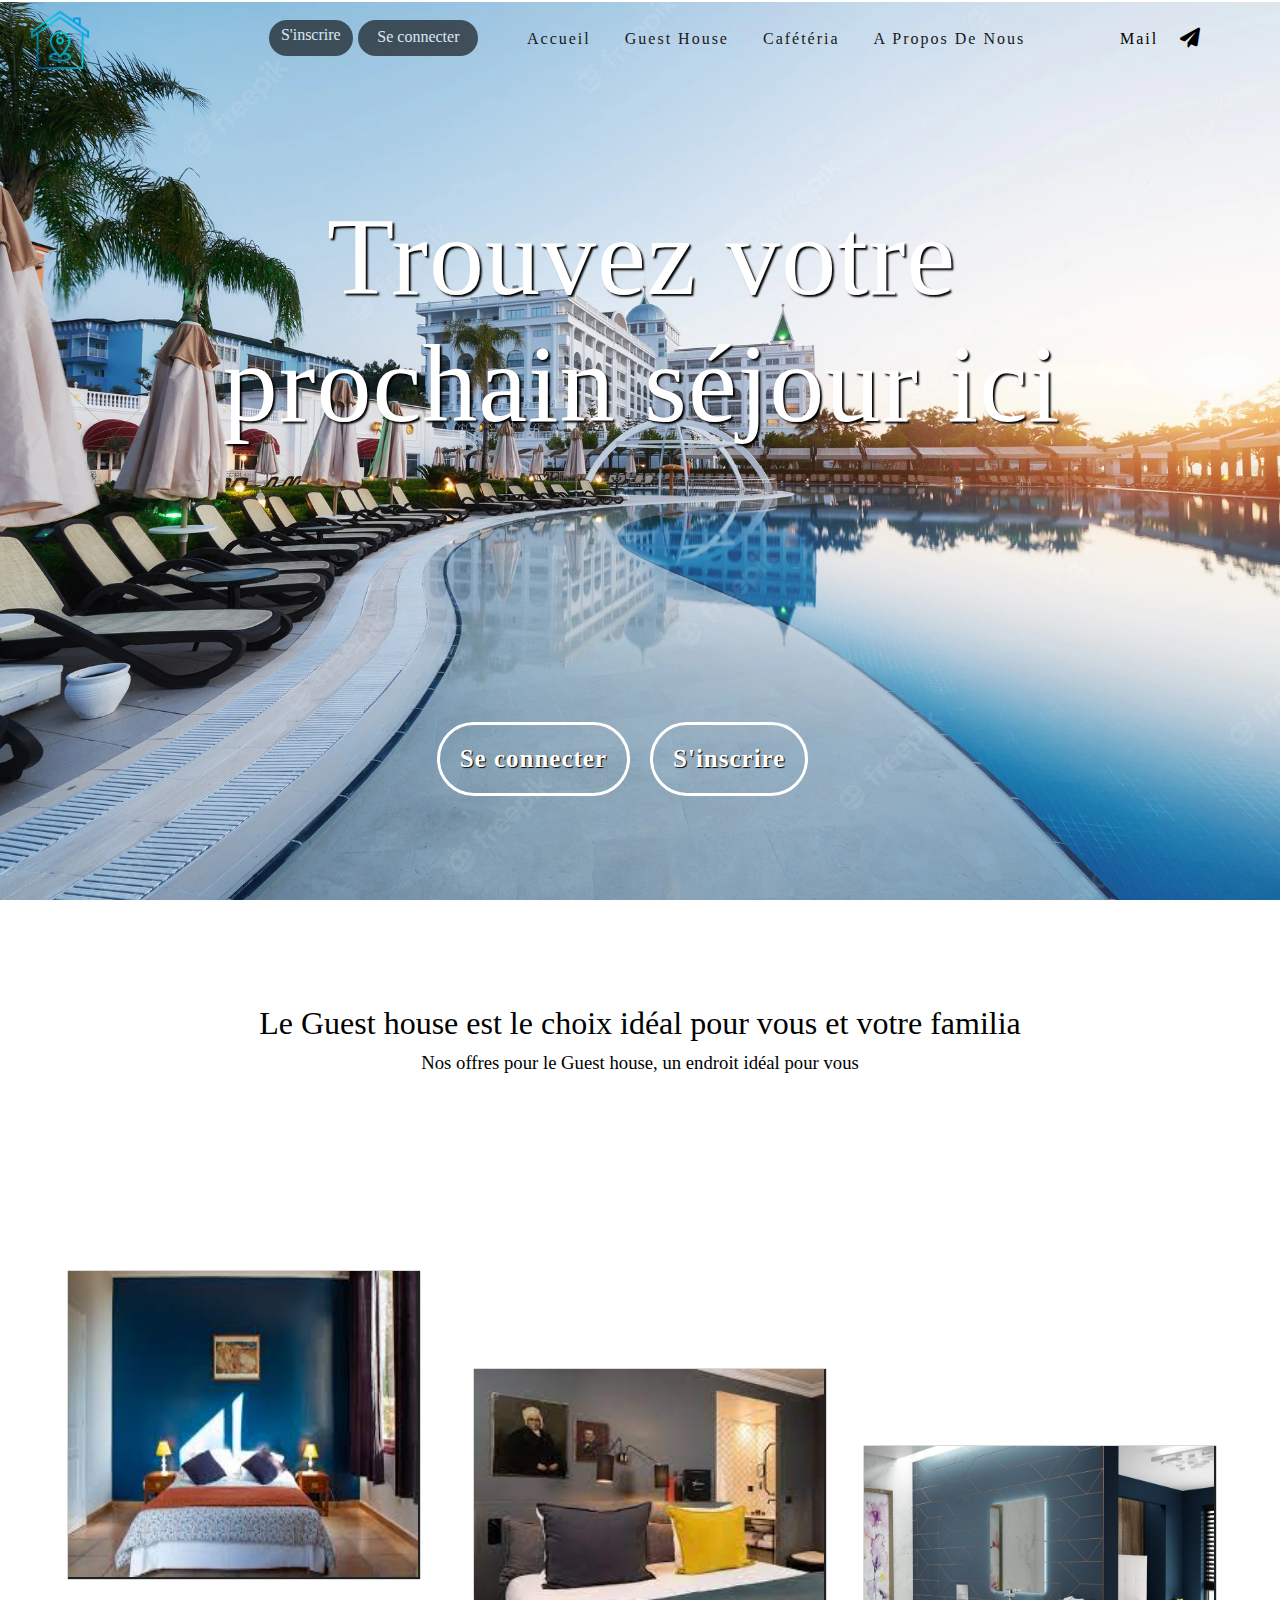
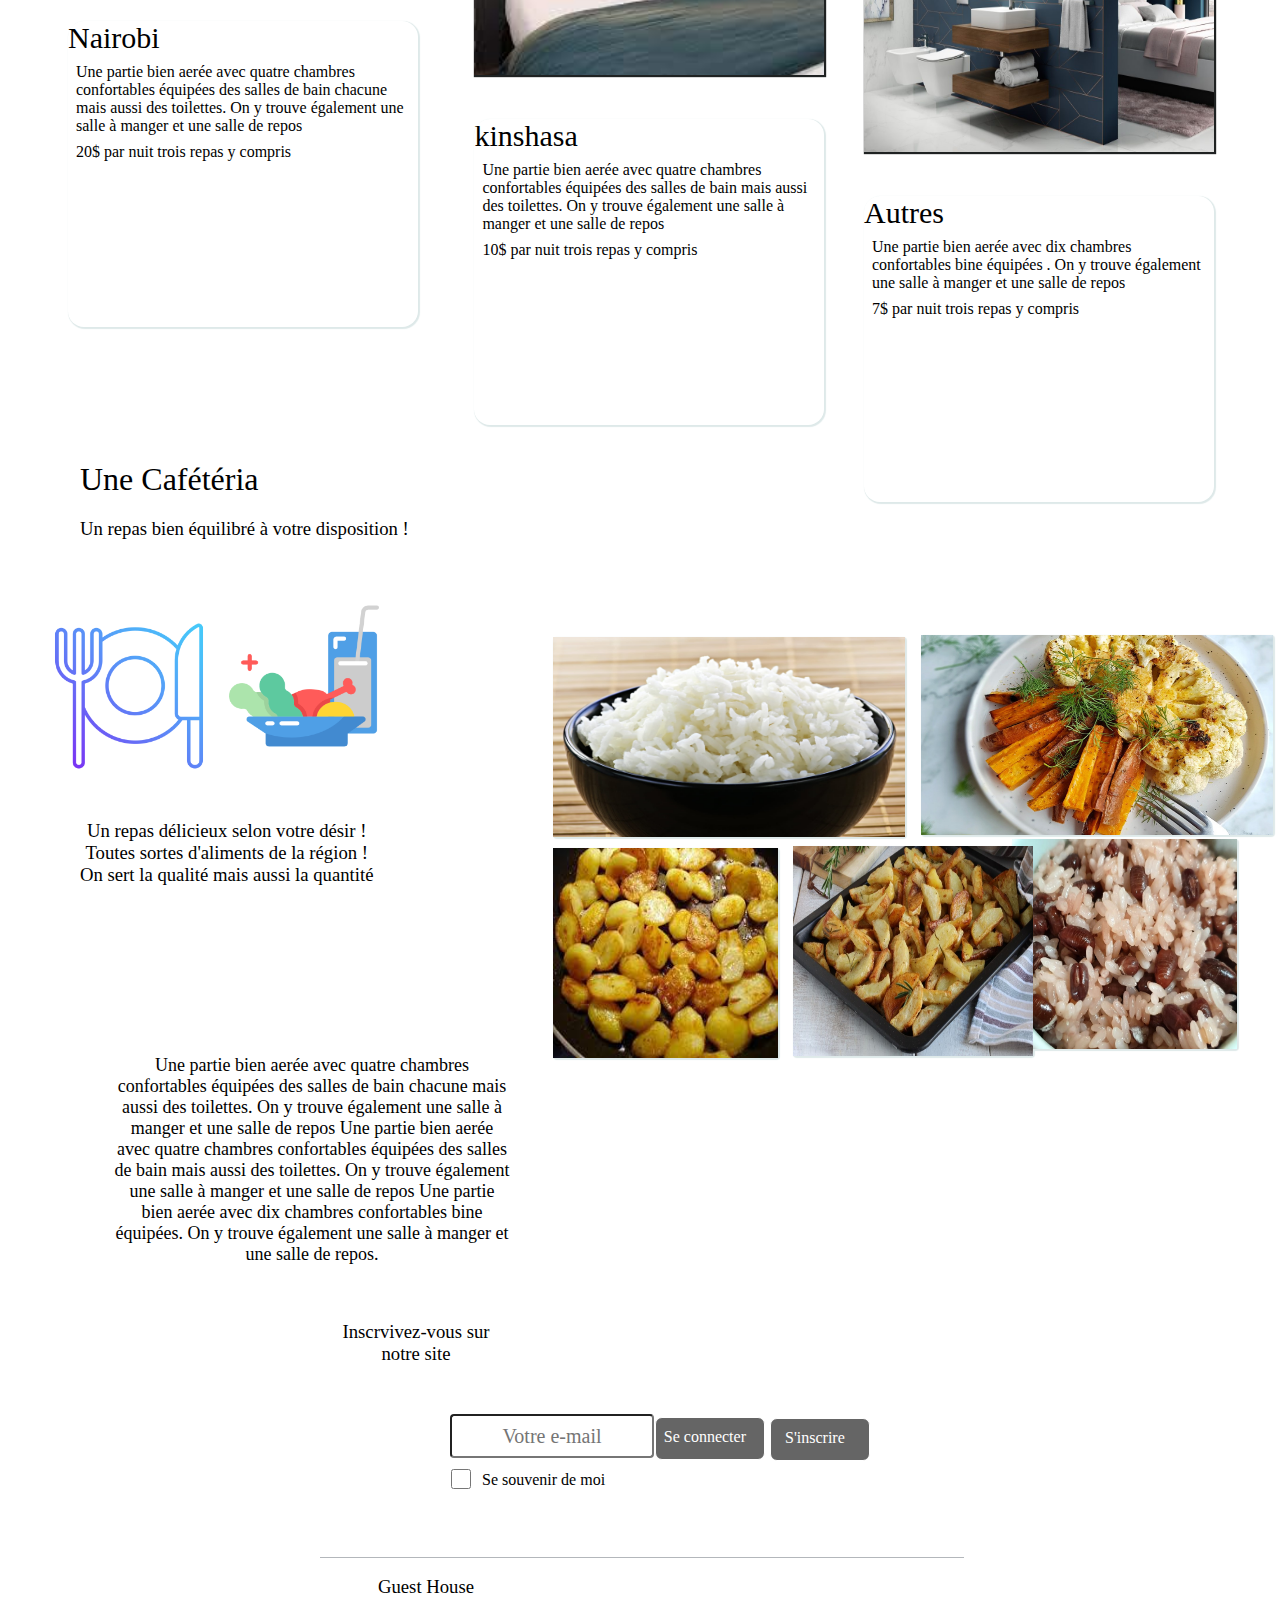
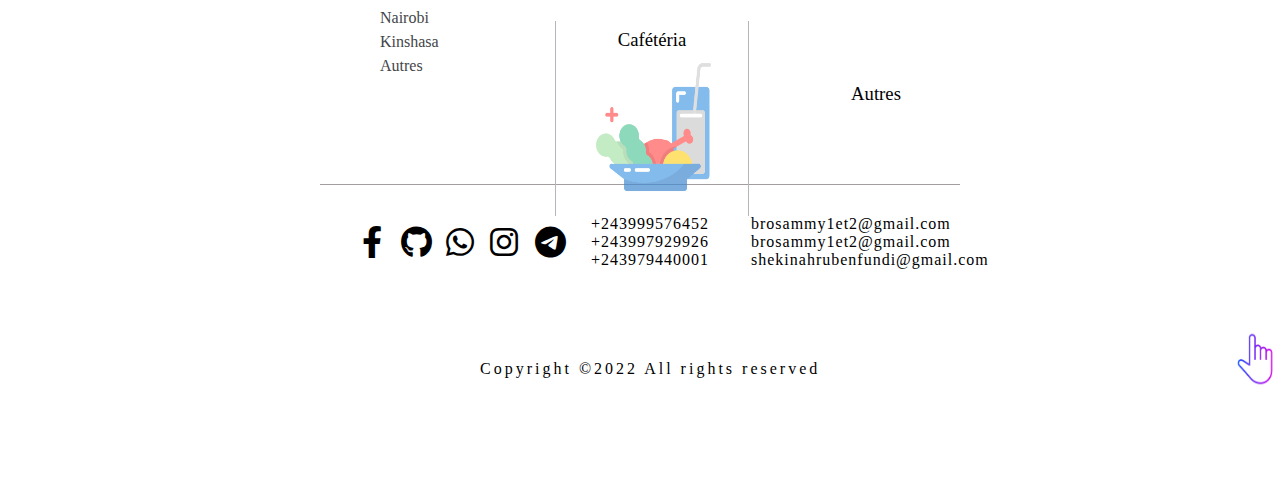
==== index.html @ 10e49b62 "ajout de la page de connexion" ====
<!DOCTYPE html>
<html lang="en">
    <head>
        <title>Accueil</title>
        <meta charset="UTF-8">
        <meta http-equiv="X-UA-Compatible" content="IE=edge">
        <meta name="viewport" content="width=device-width, initial-scale=1.0">
        <link rel="stylesheet" href="css/index.css">
        <link rel="stylesheet" href="fonts-6/css/all.css">
        <script src="New_Login/script.js"></script>
    </head>
    <body>
        <header>
            <div class="conteneur">
                <div class="logo">
                    <a href="https://www.google.com/maps/place/Universit%C3%A9+Adventiste+Lukanga/@-0.0589724,29.2976679,17z/data=!3m1!4b1!4m5!3m4!1s0x19df873c1373b7b3:0x21a6e5509a7192d6!8m2!3d-0.0589778!4d29.2998566">
                        <img src="icôns/loger.png" alt="">
                    </a>
                    
                </div>
                <div class="btn-connexion1"  id="ancreHaut">
                    <a href="New_Login/main.html">Se connecter</a>
                </div>
                <div class="btn-inscription1">
                    <a href="New_Login/main.html">S'inscrire</a>
                </div>
                <ul class="menus" >
                    <li><a href="#">Accueil</a></li>
                    <li><a href="geust house.html">Guest house</a></li> 
                    <li><a href="cafeteria.html">Cafétéria</a></li>
                    <li><a href="propos.html">A propos de nous</a></li>
                </ul>
                <div class="ico-contact">
                    <a href="#">
                        <i class="fa-sharp fa-solid fa-paper-plane fa-lg"></i>
                    </a>
                    
                </div>
                <div class="ico-contact-mail">
                    <p>Mail</p>
                </div>
                

                    
            </div>
            <div class="bienvenue" >
                <h1 style="text-shadow: 2px 2px 2px rgb(0, 0, 0); color: white; left: 40px; position: relative;">Trouvez votre prochain séjour ici</h1>
            </div>
            <div class="btn_header" style="top: 80%;">
                <a href="New_Login/main.html" style="text-decoration: none;"><button class="btns">Se connecter</button></a>
                <a href="New_Login/main.html" style="text-decoration: none;"><button class="btns">S'inscrire</button></a> 
            </div>
             
        </header>
        <div class="pub">
            <h1>Le Guest house est le choix idéal pour vous et votre familia</h1> 
            <h3>Nos offres pour le Guest house, un endroit idéal pour vous</h3>
        </div>
        <div class="guest">
            <div class="nairobi">
                <img src="images/images2.jpg" width="100%" height="100%" alt="">
                <div class="overlay">
                    <div class="content">
                        <h2>Nairobi</h2>
                        <p>Que des chambres de luxes !</p>
                        <div class="btn">
                           <a href="#">Visiter</a> 
                        </div>
                        
                    </div>
                </div>
            </div>
            <div class="kinshasa">
                <img src="images/index.jpg" width="100%" height="100%" alt="">
                <div class="overlay2">
                    <div class="content2">
                        <h2>kinshasa</h2>
                        <p>Chambres bien équipées !</p>
                        <div class="btn2">
                           <a href="#">Visiter</a> 
                        </div>
                        
                    </div>
                </div>
            </div>
            <div class="autre">
                <img src="images/wc-hotel-e1617208970145.jpg" width="100%" height="100%" alt="">
                <div class="overlay3">
                    <div class="content3">
                        <h2>Autres</h2>
                        <p>A vous le choix !</p>
                        <div class="btn3">
                           <a href="#">Visiter</a> 
                        </div>
                        
                    </div>
                </div>
            </div>
        </div>
        <div class="etiquette">
            <div class="nairobi1">
                <h2>Nairobi</h2>
                <p>Une partie bien aerée avec quatre chambres confortables équipées des salles de bain chacune mais aussi des toilettes.
                     On y trouve également une salle à manger et une salle de repos</p>
                <p>20$ par nuit trois repas y compris</p>
            </div>
            <div class="kinshasa1">
                <h2>kinshasa</h2>
                <p>Une partie bien aerée avec quatre chambres confortables équipées des salles de bain mais aussi des toilettes.
                     On y trouve également une salle à manger et une salle de repos</p>
                <p>10$ par nuit trois repas y compris</p>
            </div>
            <div class="autre1">
                <h2>Autres</h2>
                <p>Une partie bien aerée avec dix chambres confortables bine équipées .
                     On y trouve également une salle à manger et une salle de repos</p>
                <p>7$ par nuit trois repas y compris</p>
            </div>
        </div>
        <div class="pubcaf">
            <h1>Une Cafétéria</h1> 
            <h3>Un repas bien équilibré à votre disposition !</h3>
        </div>
        <div class="logo1">
            <img src="icôns/nourriture-saine.png">
        </div>
        <div class="logo2">
            <img src="icôns/repas.png">
        </div>
        <div class="etiquettecaf">
            <div class="riz">
                <img src="images/photo-bol-de-riz.jpg" alt="" height="100%" width="100%">
            </div>
            <div class="patates">
                <img src="images/lima.png" alt="" height="100%" width="100%">
            </div>
            <div class="pommes">
                <img src="images/pommes de terre.jpg" alt="" height="100%" width="100%">
            </div>
            <div class="haricots">
                <img src="images/pommes-de-terre-cuites-au-four-parfaites.jpg" alt="" height="100%" width="100%">
            </div>
            <div class="melange">
                <img src="images/Riz-blanc-aux-haricots-rouges.jpg" alt="" height="100%" width="100%">
            </div>
        </div>
        <div class="pubcaf2">
            <h3>Un repas délicieux selon votre désir ! <br>Toutes sortes d'aliments de la région ! <br>On sert la qualité mais aussi la quantité </h3>
        </div>
        <div class="mot">
                <p>
                    Une partie bien aerée avec quatre chambres confortables équipées
                     des salles de bain chacune mais aussi des toilettes.
                    On y trouve également une salle à manger et une salle de repos
                    Une partie bien aerée avec quatre chambres confortables 
                    équipées des salles de bain mais aussi des toilettes.
                    On y trouve également une salle à manger et une salle de repos
                    Une partie bien aerée avec dix chambres confortables bine équipées.
                    On y trouve également une salle à manger et une salle de repos.
                </p>
            </div>
        
            <footer>
            
                <div class="inscription">
                    <h3>Inscrvivez-vous sur notre site</h3>
                    <input type="email" name="e-mail" id="e-mail" placeholder="Votre e-mail" class="mail"/>
                    <div class="btn-connexion">
                        <a href="#">Se connecter</a>
                    </div>
                    <div class="btn-inscription">
                        <a href="New_Login/main.html">S'inscrire</a>
                    </div>
                    <input type="checKbox" name="Suspense" class="me"><span class="me2">Se souvenir de moi</span>
                </div>
                <div class="liens">
                    <div class="Ghouse">
                        <h3>Guest House</h3>
                        <a href="geust house.html"><h4>Nairobi</h4></a>
                        <a href="geust house.html"><h4>Kinshasa</h4></a>
                        <a href="geust house.html"><h4>Autres</h4></a>
                    </div>
                    <div class="caf">
                        <h3>Cafétéria</h3>
                        <img src="icôns/nourriture-saine.png" alt="">
                        <div class="overlaycaf">
                            <div class="contentcaf">
                                <div class="btncaf">
                                    <a href="cafeteria.html">Voir plus</a>
                                </div>
                            </div>
                        </div>
                    </div>
                    <div class="contact">
                        <h3>Autres</h3>
                        <div class="btnpropos">
                            <a href="propos.html">A propos de nous</a>
                        </div>
                    </div>
                </div>
                
                
                <div class="menu-bas">
                    <div class="facebook">
                        <a href="http://facebook.com">
                            <i class="fa-brands fa-facebook-f fa-2x"></i>
                        </a>
                        
                    </div>
                    <div class="github">
                        <a href="https://github.com/sammywasukundi">
                            <i class="fa-brands fa-github fa-2x"></i>
                        </a>
                    </div>
                    <div class="whatsapp">
                        <a href="https://www.whatsapp.com/?lang=fr">
                            <i class="fa-brands fa-whatsapp fa-2x"></i>
                        </a>
        
                    </div>
                    <div class="instagram">
                        <a href="https://www.instagram.com">
                            <i class="fa-brands fa-instagram fa-2x"></i>
                        </a>
        
                    </div>
                    <div class="telegram">
                        <a href="https://web.telegram.org">
                            <i class="fa-brands fa-telegram fa-2x"></i>
                        </a>
        
                    </div>
                    <div class="numero">
                        <p>
                            +243999576452 <br>+243997929926 <br>+243979440001
                        </p>
                    </div>
                    <div class="adress">
                        <p>
                            brosammy1et2@gmail.com <br>brosammy1et2@gmail.com <br>shekinahrubenfundi@gmail.com
                        </p>
                    </div>
                </div>
                <div class="bas">
                    <p>Copyright ©2022 All rights reserved </p>
                </div>
                <div>
                    <a href="#ancreHaut"><img src="icôns/cliquez-sur.png"  width="50px" height="60px" style="float: right;" alt=""></a>
                </div>
            </footer>
             
        
       
        <script src="js/index.js"></script>
    </body>
</html>
---- css/index.css ----
*{
    margin: 0;
    padding: 0;
}

.conteneur{
    width: 100%;
    margin: auto;
    border-bottom: 2px solid rgb(255, 255, 255);
    
}
.btn-connexion1{
    margin-left: 28%;
    margin-top: 20px;
    height: 28px;
    width: 120px;
    border-radius: 20px 20px 20px 20px;
    border: none;
    padding-top: 8px;
    padding-left: 0px;
    background: rgb(0, 0, 0);
    opacity: 0.6;
    position: absolute;
    text-align: center;
}
.btn-connexion1 a{
    text-decoration: none;
    font-family: Georgia, 'Times New Roman', Times, serif;
    font-weight: lighter;
    color: rgb(255, 255, 255);
    font-size: 16px;
}
.btn-connexion1:hover{
    color: rgb(255, 255, 255);
    border: 1px solid black;
    border-radius: 20px 20px 20px 20px;
    background: rgb(255, 255, 255);

}
.btn-connexion1 a:hover{
    color: rgb(0, 0, 0); 
}

.btn-inscription1{
    margin-left: 21%;
    margin-top: 20px;
    height: 30px;
    width: 84px;
    border-radius: 20px 20px 20px 20px;
    border: none;
    padding-top: 6px;
    background: rgb(0, 0, 0);
    opacity: 0.6;
    position: absolute;
    text-align: center;
}
.btn-inscription1 a{
    text-decoration: none;
    font-family: Georgia, 'Times New Roman', Times, serif;
    font-weight: lighter;
    color: rgb(255, 255, 255);
    font-size: 16px;
}
.btn-inscription1:hover{
    color: rgb(255, 255, 255);
    border: 1px solid black;
    border-radius: 20px 20px 20px 20px;
    background: rgb(255, 255, 255);

}
.btn-inscription1 a:hover{
    color: rgb(0, 0, 0); 
}

.conteneur .menus{
    left: 40%;
    
}
header{
    background: url("image.jpeg.webp") no-repeat 50% 50%;
    height: 100vh;
    background-size: cover;
    background-position: center center;
    
}

.menus{
    float: center;
    position: absolute;
    list-style: none;
    margin-top: 30px;
    
}
.menus li{
    display: inline-block;
    font-family: Georgia, 'Times New Roman', Times, serif;
    font-weight: lighter;
    position: relative;
}
.menus li a{
    color: rgb(25, 26, 25);
    text-decoration: none;
    padding: 5px 15px;
    font-family: Georgia, 'Times New Roman', Times, serif;
    text-transform: capitalize;
    letter-spacing: 2px;

}
.menus li a:hover{
   /* background: linear-gradient(rgb(0, 0, 0), rgb(0, 0, 0), rgb(0, 0, 0));*/
    box-shadow: 3px 3px 3px 3px rgb(222, 233, 233);
    color: rgb(15, 14, 14);
    border: 1px solid black;

}
.logo img{
    position: absolute;
    width: 60px;
    float: left;
    margin: 10px 30px;
}
.logo1 img{
    width: 150px;
    float: left;
    margin: 280px -260px;
}
.logo2 img{
    width: 150px;
    float: left;
    margin:300px -435px;
}
/*............*/
@media all and (max-width: 1000px){
    .logo1 img{
        width: none;
    }
   
}
.bienvenue{
    position: absolute;
    width: 70%;
    height: 30%;
    height: auto;
    margin: 15% 12%;
    background: none;
    border-radius: 16px 16px 16px 16px;
    border: none;
    

}
.bienvenue h1{
    text-align: center;
    color: rgb(0, 0, 0);
    font-weight: lighter;
    font-size: 110px;
    text-shadow: 2px 2px 2px rgb(219, 210, 210);
    letter-spacing: 1px;
}

.btn_header{
    display: flex;
    justify-content: center;
    align-items: center;
    position: relative;
    top: 65%;
    left: auto;
 }
 .btns{
    display: flex;
    justify-content: center;
    align-items: center;
    /* position: absolute; */
    padding:  20px 20px;
    margin: 0 10px;
    font-weight: bold;
    font-family: 'Times New Roman', Times, serif;
    font-size: 25px;
    letter-spacing: 1px;
    text-shadow: 1px 1px 1px rgb(0, 0, 0);
    border-radius: 50px 50px 50px 50px;
    border: none;
    background: none;
    color: rgb(255, 255, 255);
    border: 3px solid ;
 }
 .btns:hover{
    border: 5px solid rgb(255, 255, 255);
    background-color: none;
    color: rgb(255, 255, 255);
 
 }
/*............*/
@media screen and (max-width: 1000px){
    header .menus{
        width: 96%;
    }
    .conteneur{
        width: 40%;
        display: block;
    }
    .menus li{
        font-size: 12px;
        width: 96%;
        
        
    }
    .menus{
        /*text-align: left;
        
        
        align-items: flex-start;
        */
        width: 100%;
        flex-direction: row;
        display: flex;
        justify-content: flex-start;
        background: blue;
    }
    .bienvenue{
        top: 30px;
        
    }
    .bienvenue h1{
        font-size: 60px;
        box-shadow: none;
    }
}
.pub{

    float: center;
    padding-top: 105px;
    height: 24vh;
}
.pub h1,h3{
    text-align: center;
    font-family: Georgia, 'Times New Roman', Times, serif;
    font-weight: lighter;
}
.pub h3{
    margin-top: 10px;
}
/*............*/
@media all and (max-width: 1000px){
    .pub {
        width: 90%;
        display: block;
        margin-bottom: 20px;
    }
}

.guest{
    width: 95%;
    height: 40vh;
    /*border: none;*/
    float: center;
    margin: 50px 33px;
}
.nairobi{
    width: 350px;
    height: 85%;
    margin: 20px 35px;
    transform: translate(0%, 0%);
    box-shadow: 1px 1px 1px 1px rgb(31, 34, 34);
}
.overlay{
    top: 0;
    left: 0;
    right: 0;
    bottom: 0;
    opacity: 0;
    transition: opacity 0.9s ease-in-out;
    background: rgb(0, 0, 0);
    cursor: pointer;
    position: absolute;
    border: 1px solid rgb(255, 255, 255);
}
.content{
    top: 45%;
    left: 25%;
    transform: translate(0%, 0%);
    color: white;
    font-family: Georgia, 'Times New Roman', Times, serif;
    font-weight: lighter;
    text-align: center;
    position: absolute;
    
}
.btn{
    width: 60px;
    height: 30px;
    margin: 20px 50px;
}
.btn a{
    color: rgb(255, 255, 255);
    text-decoration: none;
    padding: 5px 15px;
    font-family: Georgia, 'Times New Roman', Times, serif;
    border: 1px solid white;
    border-radius: 16px 16px 16px 16px;
}
.btn a:hover{
    color: rgb(0, 0, 0);
    border: 1px solid black;
    border-radius: 16px 16px 16px 16px;
    background: white;
}
.nairobi:hover .overlay{
    opacity: 0.8;
}

.kinshasa{
    width: 350px;
    height: 85%;
    border: none;
    position: relative;
    margin: -18.78% 36.3%;
    box-shadow: 1px 1px 1px 1px rgb(31, 34, 34);
}
.overlay2{
    top: 0;
    left: 0;
    right: 0;
    bottom: 0;
    opacity: 0;
    transition: opacity 0.9s ease-in-out;
    background: rgb(0, 0, 0);
    cursor: pointer;
    position: absolute;
    border: 1px solid rgb(255, 255, 255);
}
.content2{
    top: 45%;
    left: 25%;
    transform: translate(0%, 0%);
    color: white;
    font-family: Georgia, 'Times New Roman', Times, serif;
    font-weight: lighter;
    text-align: center;
    position: absolute;
}
.kinshasa:hover .overlay2{
    opacity: 0.8;
}
.btn2{
    width: 60px;
    height: 30px;
    margin: 20px 50px;
}
.btn2 a{
    color: rgb(255, 255, 255);
    text-decoration: none;
    padding: 5px 15px;
    font-family: Georgia, 'Times New Roman', Times, serif;
    border: 1px solid white;
    border-radius: 16px 16px 16px 16px;
}
.btn2 a:hover{
    color: rgb(0, 0, 0);
    border: 1px solid black;
    border-radius: 16px 16px 16px 16px;
    background: white;
}


.autre{
    width: 350px;
    height: 85%;
    border: none;
    float: right;
    margin: 0px 35px;
    box-shadow: 1px 1px 1px 1px rgb(31, 34, 34);
    position: relative;
}
.overlay3{
    top: 0;
    left: 0;
    right: 0;
    bottom: 0;
    opacity: 0;
    transition: opacity 0.9s ease-in-out;
    background: rgb(0, 0, 0);
    cursor: pointer;
    position: absolute;
    border: 1px solid rgb(255, 255, 255);
}
.content3{
    top: 45%;
    left: 25%;
    transform: translate(0%, 0%);
    color: white;
    font-family: Georgia, 'Times New Roman', Times, serif;
    font-weight: lighter;
    text-align: center;
    position: absolute;
}
.autre:hover .overlay3{
    opacity: 0.8;
}
.btn3{
    width: 60px;
    height: 30px;
    margin: 20px 50px;
}
.btn3 a{
    color: rgb(255, 255, 255);
    text-decoration: none;
    padding: 5px 15px;
    font-family: Georgia, 'Times New Roman', Times, serif;
    border: 1px solid white;
    border-radius: 16px 16px 16px 16px;
}
.btn3 a:hover{
    color: rgb(0, 0, 0);
    border: 1px solid black;
    border-radius: 16px 16px 16px 16px;
    background: white;
}
/*
@media all and (max-width: 1000px){
    header .conteneur .menus{
        width: 90%;
    }
}
*/
.etiquette{
    width: 95%;
    height: 40vh;
    float: center;
    margin: -60px 33px;
}
.nairobi1{
    width: 350px;
    height: 85%;
    border: none;
    margin: 20px 35px;
    border-radius: 16px 16px 16px 16px;
    box-shadow: 1px 1px 1px 1px rgb(222, 233, 233);
    background: none;
    text-align: left;
}
.kinshasa1{
    width: 350px;
    height: 85%;
    border: none;
    margin: -18.78% 36.3%;
    border-radius: 16px 16px 16px 16px;
    box-shadow: 1px 1px 1px 1px rgb(222, 233, 233);
    background: none;
}
.autre1{
    width: 350px;
    height: 85%;
    border: none;
    float: right;
    margin: 0px 35px;
    border-radius: 16px 16px 16px 16px;
    box-shadow: 1px 1px 1px 1px rgb(222, 233, 233);
    background: none;
}
/*
@media all and (max-width: 1000px){
    header .conteneur .menus{
        width: 90%;
    }
}
*/
.nairobi1 h2,.kinshasa1 h2,.autre1 h2{
    font-weight: lighter;
    font-family: Georgia, 'Times New Roman', Times, serif;
    font-size: 30px;
}
.nairobi1 p,.kinshasa1 p,.autre1 p{
    font-weight: lighter;
    font-family: Georgia, 'Times New Roman', Times, serif;
    margin: 8px 8px;
}
/*
@media all and (max-width: 1000px){
    header .conteneur .menus{
        width: 90%;
    }
}
*/
.pubcaf,.pubcaf2{
    margin: 140px 80px;
    float: left;
    font-weight: lighter;

}
.pubcaf h1{
    font-weight: lighter;
}
.pubcaf h3{
    margin-top: 20px;
}
/*
@media all and (max-width: 1000px){
    header .conteneur .menus{
        width: 90%;
    }
}
*/
.etiquettecaf{
    width: 55%;
    height: 70vh;
    border: none;
    float: right;
    margin: 125px 33px;
}
.riz{
    width: 352px;
    height: 200px;
    margin: 10px 10px;
    border-radius: 3px 3px 3px 3px;
    box-shadow: 1px 1px 1px 1px rgb(222, 233, 233);
}
.patates{
    width: 352px;
    height: 200px;
    margin: -212px 378px;
    border-radius: 3px 3px 3px 3px;
    box-shadow: 1px 1px 1px 1px rgb(222, 233, 233);
}
.pommes{
    width: 225px;
    height: 210px;
    margin: 225px 10px;
    border-radius: 3px 3px 3px 3px;
    box-shadow: 1px 1px 1px 1px rgb(222, 233, 233);
}
.haricots{
    width: 240px;
    height: 210px;
    margin: -437px 250px;
    border-radius: 3px 3px 3px 3px;
    box-shadow: 1px 1px 1px 1px rgb(222, 233, 233);
}
.melange{
    width: 225px;
    height: 210px;
    float: right;
    margin: 220px 10px;
    border-radius: 3px 3px 3px 3px;
    box-shadow: 1px 1px 1px 1px rgb(222, 233, 233);
}
/*
@media all and (max-width: 1000px){
    header .conteneur .menus{
        width: 90%;
    }
}
*/
footer{
    /* background: linear-gradient(rgba(252, 253, 233, 10), rgba(222, 233, 233, 10), rgba(250, 250, 252, 10)); */
    height: 88vh;
    background-size: cover;
    background-position: center center;
    margin-top: 60px;
}
.inscription{
    width: 50%;
    height: 24vh;
    margin-left: 25%;
    padding: 20px 2px;
    border-bottom: 1px solid rgb(179, 183, 187);

}
.inscription input{
    text-align: center;
    font-family: Georgia, 'Times New Roman', Times, serif;
    font-weight: lighter;
    color: rgb(67, 70, 73);
    font-size: 20px;
}
.mail{
    margin-left: 20%;
    margin-top: 5%;
    width: 200px;
    height: 40px;
    border-radius: 4px 4px 4px 4px;
    box-shadow: none;
}
.btn-connexion{
    margin-left: 52%;
    margin-top: -6.5%;
    height: 31px;
    width: 100px;
    border-radius: 7px 7px 7px 7px;
    border: 1px solid rgb(255, 255, 255);
    padding-top: 10px;
    padding-left: 8px;
    background: rgb(0, 0, 0);
    opacity: 0.6;
}
.btn-connexion a{
    text-decoration: none;
    font-family: Georgia, 'Times New Roman', Times, serif;
    font-weight: lighter;
    color: rgb(255, 255, 255);
    font-size: 16px;
}
.btn-connexion:hover{
    color: rgb(255, 255, 255);
    border: 1px solid black;
    border-radius: 7px 7px 7px 7px;
    background: rgb(255, 255, 255);

}
.btn-connexion a:hover{
    color: rgb(0, 0, 0); 
}
.btn-inscription{
    margin-left: 70%;
    margin-top: -6.45%;
    height: 31px;
    width: 84px;
    border-radius: 7px 7px 7px 7px;
    border: 1px solid rgb(255, 255, 255);
    padding-top: 10px;
    padding-left: 14px;
    background: rgb(0, 0, 0);
    opacity: 0.6;
}
.btn-inscription a{
    text-decoration: none;
    font-family: Georgia, 'Times New Roman', Times, serif;
    font-weight: lighter;
    color: rgb(255, 255, 255);
    font-size: 16px;
}
.btn-inscription:hover{
    color: rgb(255, 255, 255);
    border: 1px solid black;
    border-radius: 7px 7px 7px 7px;
    background: rgb(255, 255, 255);

}
.btn-inscription a:hover{
    color: rgb(0, 0, 0); 
}
.me2{
    margin-top: 10px;
    padding-left: 160px;
    font-family: Georgia, 'Times New Roman', Times, serif;
    font-weight: lighter;
    position: absolute;
}
.me{
    margin-top: 8px;
    left: 35.2%;
    font-family: Georgia, 'Times New Roman', Times, serif;
    position: absolute;
    width: 20px;
    height: 20px;
}
/*
@media all and (max-width: 1000px){
    header .conteneur .menus{
        width: 90%;
    }
}
*/
.liens{
    width: 50%;
    height: 24vh;
    margin-left: 25%;
    margin-top: 10px;
    border-bottom: 1px solid rgb(163, 157, 157);
}
.Ghouse{
    width: 30%;
    height: 90%;
    margin: 6px 10px;
}
.Ghouse h4{
    padding: 3px 50px;
    font-weight: lighter;
    font-family: Georgia, 'Times New Roman', Times, serif;
}
.Ghouse a{
    text-decoration: none;
    color: rgb(67, 70, 73);
}
.Ghouse a:hover{
    color: rgb(0, 0, 0);
}
.Ghouse h3{
    padding: 8px 0px;
}
.caf{
    width: 30%;
    height: 90%;
    margin: -147px 235px;
    transform: translate(0%, 0%);
    border-right: 1px solid rgb(179, 183, 187);
    border-left: 1px solid rgb(179, 183, 187);
}
.caf h3{
    padding: 8px 0px;
}
.caf img{
    width: 60%;
    height: 70%;
    opacity: 0.7;
    padding-left: 40px;

}
.overlaycaf{
    top: 0;
    left: 0;
    right: 0;
    bottom: 0;
    opacity: 0;
    transition: opacity 0.9s ease-in-out;
    background: rgb(0, 0, 0);
    cursor: pointer;
    position: absolute;
}
.contentcaf{
    top: 45%;
    left: 25%;
    transform: translate(0%, 0%);
    color: white;
    font-family: Georgia, 'Times New Roman', Times, serif;
    font-weight: lighter;
    text-align: center;
    position: absolute;
    
}
.btncaf{
    width: 120px;
    height: 30px;
    margin-left: -10px;
}
.btncaf a{
    color: rgb(255, 255, 255);
    text-decoration: none;
    padding: 5px 15px;
    font-family: Georgia, 'Times New Roman', Times, serif;
    border: 1px solid white;
    border-radius: 16px 16px 16px 16px;
}
.btncaf a:hover{
    color: rgb(0, 0, 0);
    border: 1px solid black;
    border-radius: 16px 16px 16px 16px;
    background: white;
}
.caf:hover .overlaycaf{
    opacity: 0.8;
}
.contact{
    width: 30%;
    height: 90%;
    margin: 6px 460px;
}
.contact h3{
    padding: 8px 0px;
}
.btnpropos{
    width: 220px;
    height: 30px;
    margin-left: 23px;
    margin-top: 26px;
}
.btnpropos a{
    color: rgb(255, 255, 255);
    text-decoration: none;
    padding: 5px 15px;
    font-family: Georgia, 'Times New Roman', Times, serif;
    border: 1px solid white;
    border-radius: 16px 16px 16px 16px;
}
.btnpropos a:hover{
    color: rgb(0, 0, 0);
    border: 1px solid black;
    border-radius: 16px 16px 16px 16px;
    background: white;
}
/*
@media all and (max-width: 1000px){
    header .conteneur .menus{
        width: 90%;
    }
}
*/
.mot{
    width: 90%;
    height: 24vh;
    margin-left: 5%;
    margin-top: 55%;
    position: relative;
}
.mot p{
    text-align: center;
    font-family: Georgia, 'Times New Roman', Times, serif;
    font-size: 18px;
    padding: 30px 50px;
}

/*
@media all and (max-width: 1000px){
    header .conteneur .menus{
        width: 90%;
    }
}
*/
.ico-contact{
    height: 35px;
    width: 35px;
    float: right;
    top: 20px;
    right: 70px;
    position: relative;
}
.ico-contact a{
    color: rgb(0, 0, 0);
    text-decoration: none;
    margin-top: 5px;
    padding: 4px 5px;
    position: absolute;
}
.ico-contact a:hover{
    color: rgb(40, 157, 211);
    background: none;
    border: 1px solid rgb(40, 157, 211);
}

.ico-contact-mail{
    height: 35px;
    width: 45px;
    float: right;
    top: 20px;
    right: 120px;
    position: absolute;
}


.ico-contact-mail p{
    padding: 10px 5px;
    font-family: Georgia, 'Times New Roman', Times, serif;
    font-weight: lighter;
    letter-spacing: 2px;
}
/*
@media all and (max-width: 1000px){
    header .conteneur .menus{
        width: 90%;
    }
}
*/
.menu-bas{
    left: 25%;
    top: 25px;
    position: relative;
    height: 10vh;
    width: 50%;
}
.facebook{
    height: 80%;
    width: 40px;
    top: 6px;
    left: 5%;
    position: absolute;
    /*clip-path: ellipse(50% 50%);*/
}
.facebook a{
    position: absolute;
    padding: 10px 10px;
    color: black;
    
}
.facebook a:hover{
    color: rgb(28, 99, 133);
    background: none;
}
.github{
    height: 80%;
    width: 40px;
    top: 6px;
    left: 12%;
    position: absolute;
}
.github a{
    position: absolute;
    padding: 10px 4px;
    color: black;
    
}
.github a:hover{
    color: rgb(17, 17, 17);
    background: none;
}
.whatsapp{
    height: 80%;
    width: 40px;
    top: 6px;
    left: 19%;
    position: absolute;
}
.whatsapp a{
    position: absolute;
    padding: 10px 4px;
    color: black;
    
}
.whatsapp a:hover{
    color: rgb(13, 243, 205);
    background: none;
}
.instagram{
    height: 80%;
    width: 40px;
    top: 6px;
    left: 26%;
    position: absolute;
}
.instagram a{
    position: absolute;
    padding: 10px 4px;
    color: black;
    
}
.instagram a:hover{
    color: rgb(221, 22, 228);
    background: none;
}
.telegram{
    height: 80%;
    width: 40px;
    top: 6px;
    left: 33%;
    position: absolute;
}
.telegram a{
    position: absolute;
    padding: 10px 4px;
    color: black;
    
}
.telegram a:hover{
    color: rgb(40, 157, 211);
    background: none;
}
.numero{
    height: 100%;
    width: 160px;
    left: 40%;
    position: absolute;
}
.numero p, .adress p{
    padding: 5px 15px;
    font-family: Georgia, 'Times New Roman', Times, serif;
    font-weight: lighter;
    letter-spacing: 1px;
}
.adress{
    height: 100%;
    width: 210px;
    left: 65%;
    position: absolute;
}
.bas{
    left: 25%;
    top: 75px;
    position: relative;
    height: 6vh;
    width: 50%;
}
.bas p{
    left: 25%;
    top: 10px;
    position: absolute;
    letter-spacing: 3px;
}
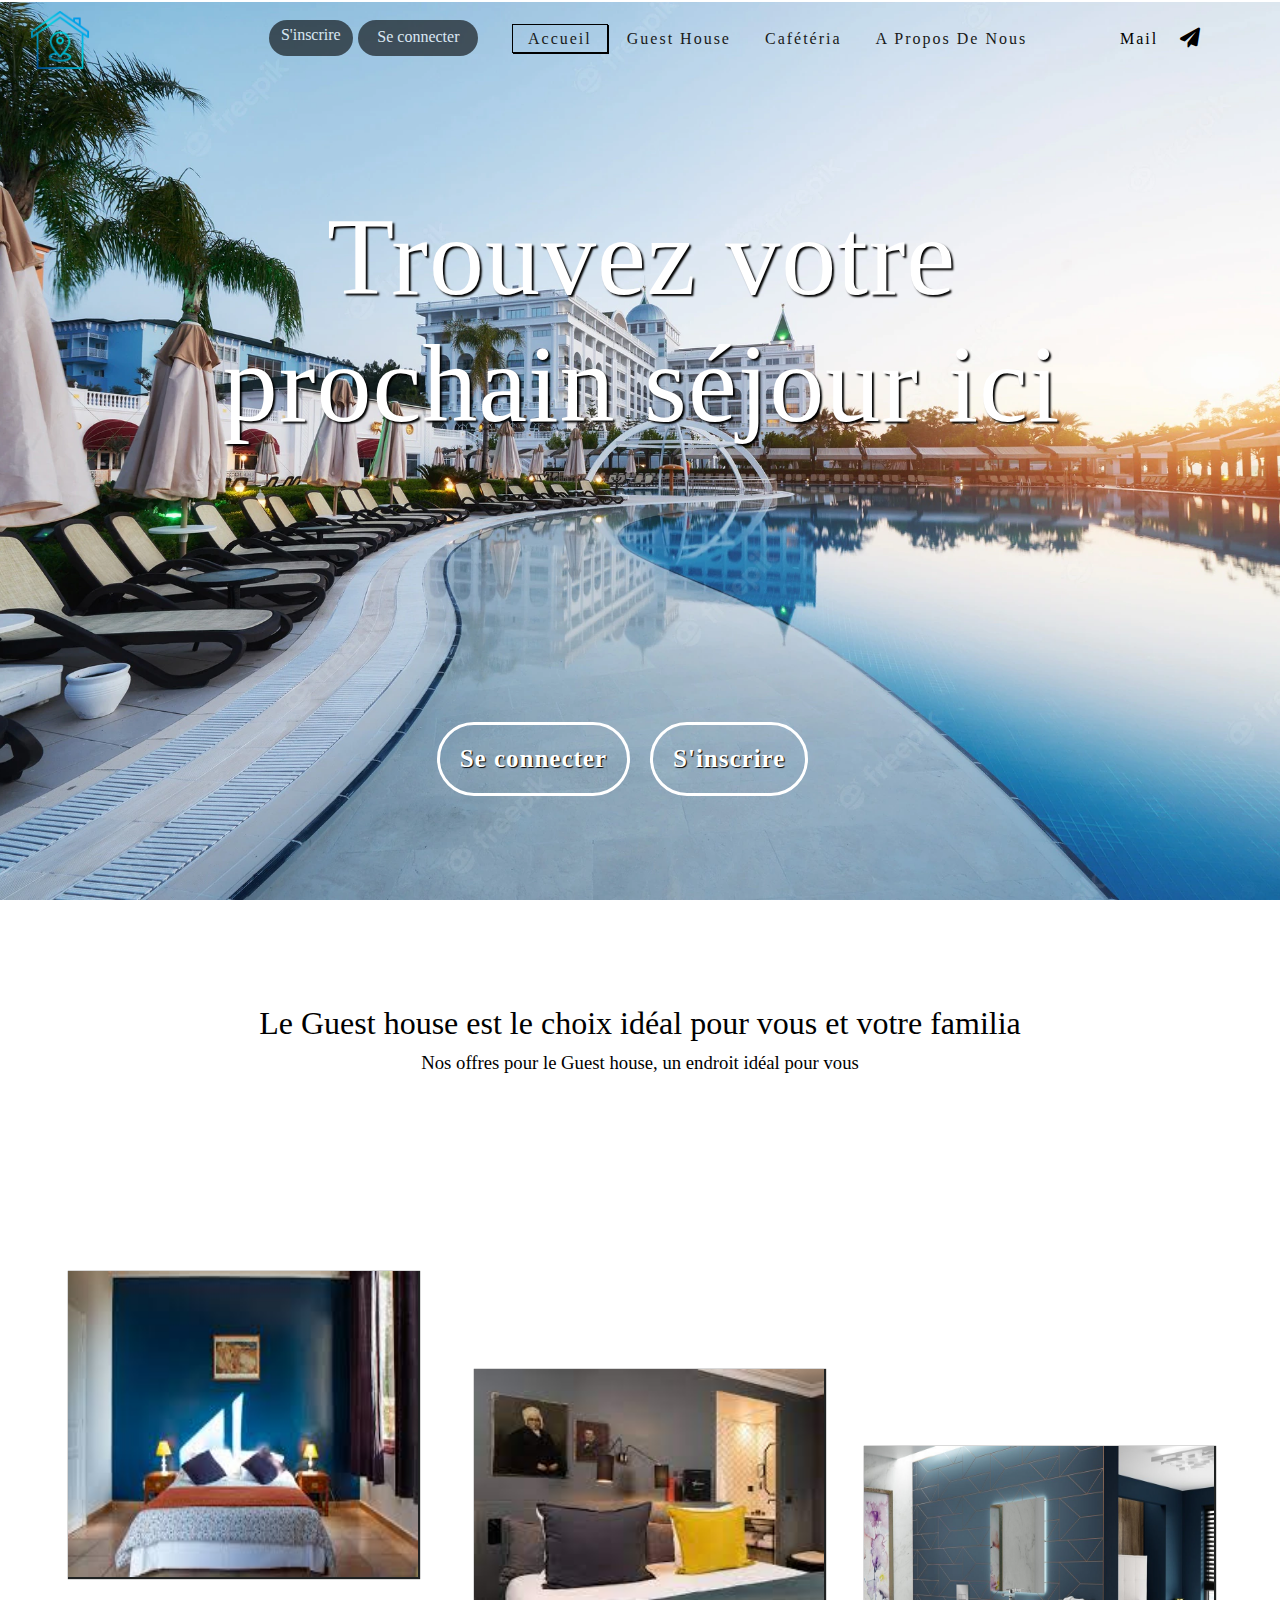
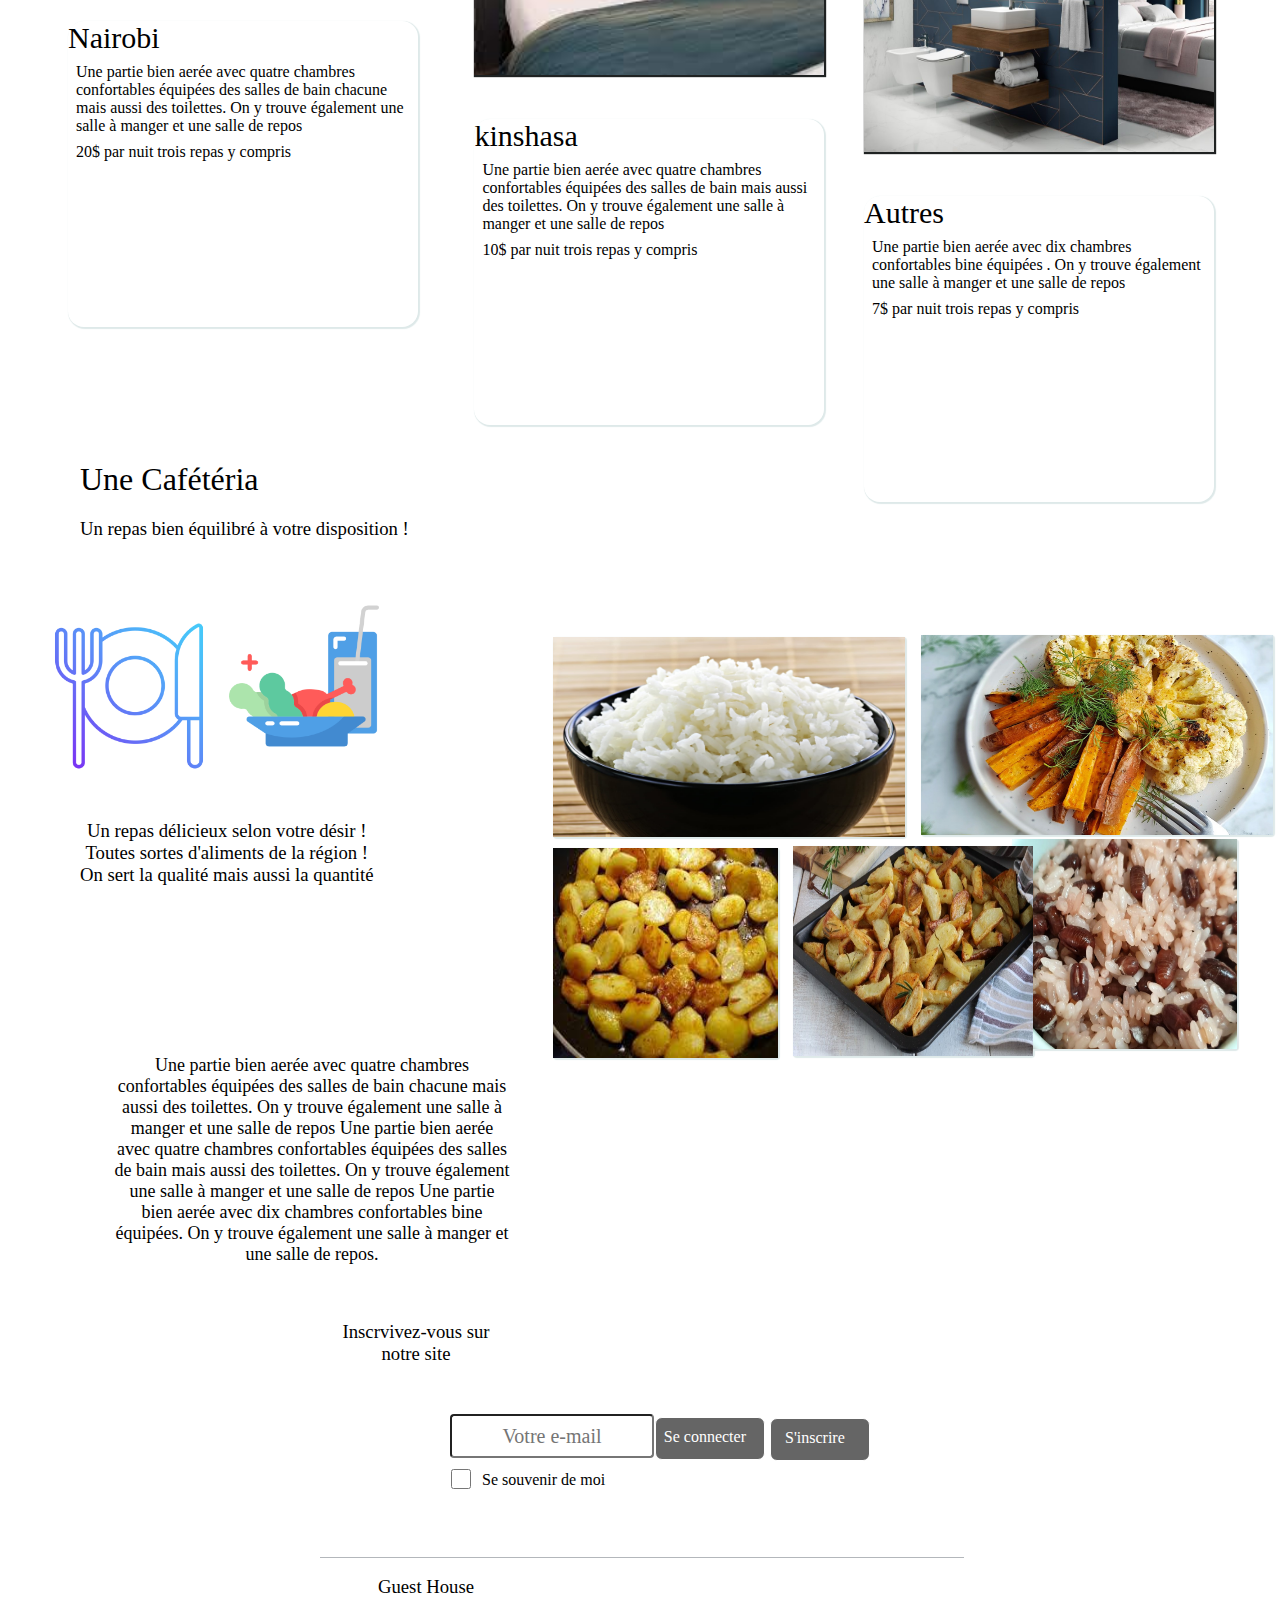
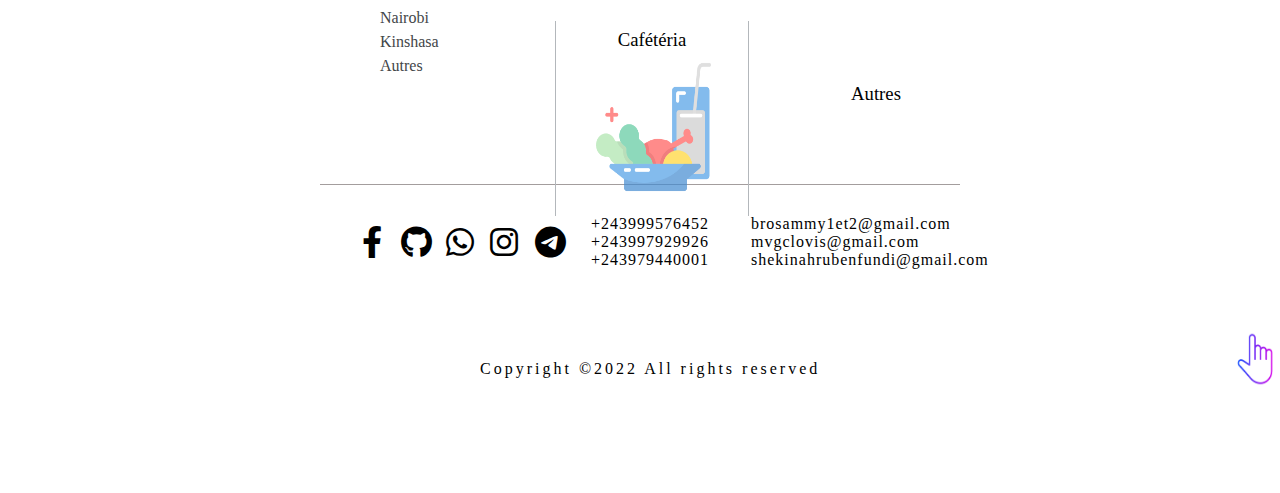
==== commit 2e71d0d8: "presentable" ====
--- a/index.html
+++ b/index.html
@@ -25,7 +25,7 @@
                     <a href="New_Login/main.html">S'inscrire</a>
                 </div>
                 <ul class="menus" >
-                    <li><a href="#">Accueil</a></li>
+                    <li><a href="#" class="active">Accueil</a></li>
                     <li><a href="geust house.html">Guest house</a></li> 
                     <li><a href="cafeteria.html">Cafétéria</a></li>
                     <li><a href="propos.html">A propos de nous</a></li>
@@ -166,7 +166,7 @@
                     <h3>Inscrvivez-vous sur notre site</h3>
                     <input type="email" name="e-mail" id="e-mail" placeholder="Votre e-mail" class="mail"/>
                     <div class="btn-connexion">
-                        <a href="#">Se connecter</a>
+                        <a href="New_Login/main.html">Se connecter</a>
                     </div>
                     <div class="btn-inscription">
                         <a href="New_Login/main.html">S'inscrire</a>
@@ -237,7 +237,7 @@
                     </div>
                     <div class="adress">
                         <p>
-                            brosammy1et2@gmail.com <br>brosammy1et2@gmail.com <br>shekinahrubenfundi@gmail.com
+                            brosammy1et2@gmail.com <br>mvgclovis@gmail.com <br>shekinahrubenfundi@gmail.com
                         </p>
                     </div>
                 </div>
--- a/css/index.css
+++ b/css/index.css
@@ -70,6 +70,15 @@
 }
 .btn-inscription1 a:hover{
     color: rgb(0, 0, 0); 
+}
+a.active{
+   border: 1px solid rgb(0, 0, 0);
+   box-shadow: 1px 1px 0px 0px rgb(0, 0, 0);
+   transition: .5s;
+}
+a:hover{
+   /* border: 1px solid white; */
+   transition: .5s; 
 }
 
 .conteneur .menus{
@@ -190,40 +199,25 @@
  
  }
 /*............*/
-@media screen and (max-width: 1000px){
-    header .menus{
-        width: 96%;
-    }
+@media all and (max-width: 1000px){
     .conteneur{
-        width: 40%;
-        display: block;
-    }
-    .menus li{
-        font-size: 12px;
-        width: 96%;
-        
-        
+        width: 100%;    
+    }
+    .logo{
+        width: 90%;
+        float: left;
+        margin-left: -35px;
+    }
+    .btn-connexion1{
+        display: none;
+    }
+    .btn-inscription1{
+        display: none;
     }
     .menus{
-        /*text-align: left;
-        
-        
-        align-items: flex-start;
-        */
-        width: 100%;
-        flex-direction: row;
-        display: flex;
-        justify-content: flex-start;
-        background: blue;
-    }
-    .bienvenue{
-        top: 30px;
-        
-    }
-    .bienvenue h1{
-        font-size: 60px;
-        box-shadow: none;
-    }
+        display: none;
+    }
+    
 }
 .pub{
 
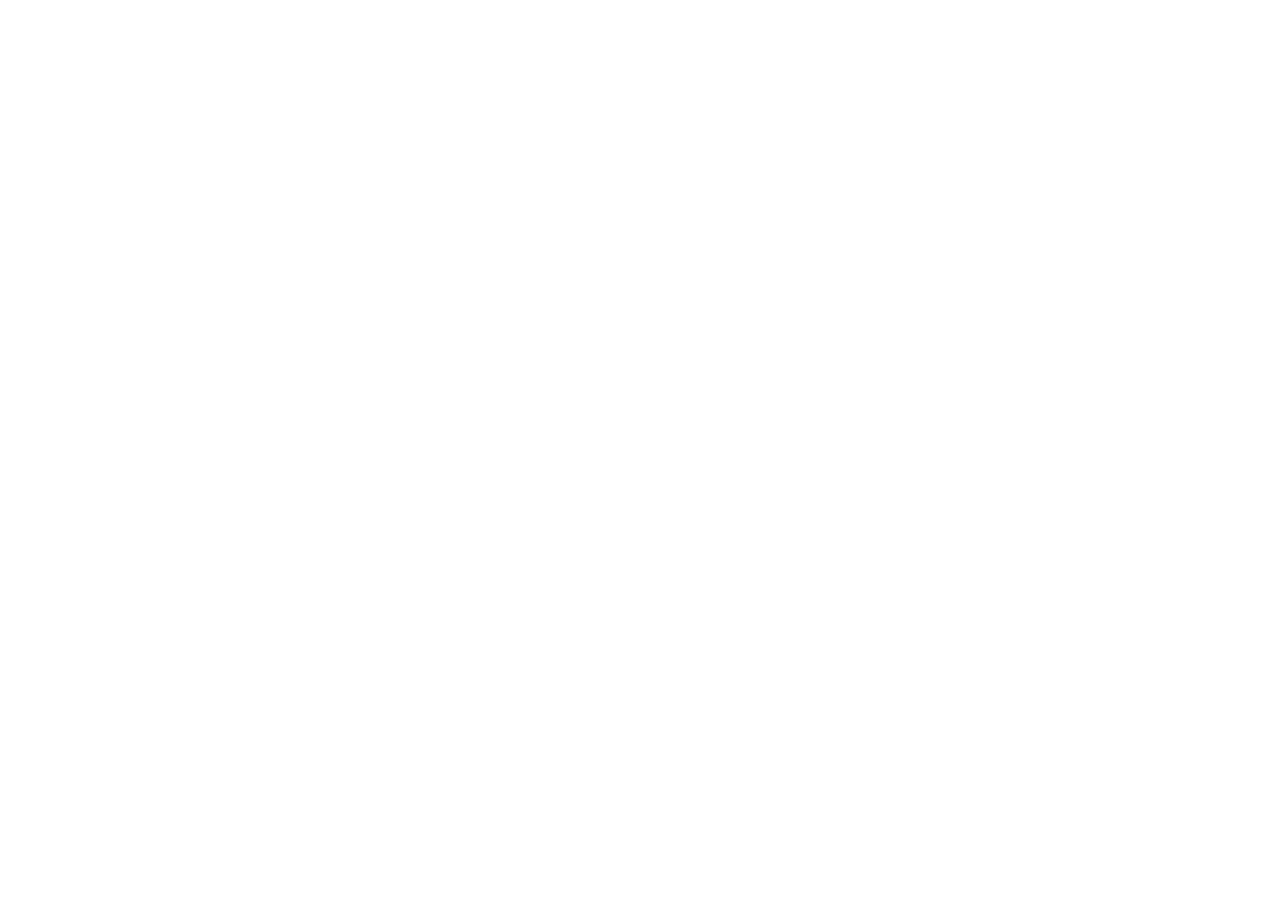
==== commit e38900aa: "ok3" ====
--- a/index.html
+++ b/index.html
@@ -1,256 +1,12 @@
 <!DOCTYPE html>
 <html lang="en">
-    <head>
-        <title>Accueil</title>
-        <meta charset="UTF-8">
-        <meta http-equiv="X-UA-Compatible" content="IE=edge">
-        <meta name="viewport" content="width=device-width, initial-scale=1.0">
-        <link rel="stylesheet" href="css/index.css">
-        <link rel="stylesheet" href="fonts-6/css/all.css">
-        <script src="New_Login/script.js"></script>
-    </head>
-    <body>
-        <header>
-            <div class="conteneur">
-                <div class="logo">
-                    <a href="https://www.google.com/maps/place/Universit%C3%A9+Adventiste+Lukanga/@-0.0589724,29.2976679,17z/data=!3m1!4b1!4m5!3m4!1s0x19df873c1373b7b3:0x21a6e5509a7192d6!8m2!3d-0.0589778!4d29.2998566">
-                        <img src="icôns/loger.png" alt="">
-                    </a>
-                    
-                </div>
-                <div class="btn-connexion1"  id="ancreHaut">
-                    <a href="New_Login/main.html">Se connecter</a>
-                </div>
-                <div class="btn-inscription1">
-                    <a href="New_Login/main.html">S'inscrire</a>
-                </div>
-                <ul class="menus" >
-                    <li><a href="#" class="active">Accueil</a></li>
-                    <li><a href="geust house.html">Guest house</a></li> 
-                    <li><a href="cafeteria.html">Cafétéria</a></li>
-                    <li><a href="propos.html">A propos de nous</a></li>
-                </ul>
-                <div class="ico-contact">
-                    <a href="#">
-                        <i class="fa-sharp fa-solid fa-paper-plane fa-lg"></i>
-                    </a>
-                    
-                </div>
-                <div class="ico-contact-mail">
-                    <p>Mail</p>
-                </div>
-                
-
-                    
-            </div>
-            <div class="bienvenue" >
-                <h1 style="text-shadow: 2px 2px 2px rgb(0, 0, 0); color: white; left: 40px; position: relative;">Trouvez votre prochain séjour ici</h1>
-            </div>
-            <div class="btn_header" style="top: 80%;">
-                <a href="New_Login/main.html" style="text-decoration: none;"><button class="btns">Se connecter</button></a>
-                <a href="New_Login/main.html" style="text-decoration: none;"><button class="btns">S'inscrire</button></a> 
-            </div>
-             
-        </header>
-        <div class="pub">
-            <h1>Le Guest house est le choix idéal pour vous et votre familia</h1> 
-            <h3>Nos offres pour le Guest house, un endroit idéal pour vous</h3>
-        </div>
-        <div class="guest">
-            <div class="nairobi">
-                <img src="images/images2.jpg" width="100%" height="100%" alt="">
-                <div class="overlay">
-                    <div class="content">
-                        <h2>Nairobi</h2>
-                        <p>Que des chambres de luxes !</p>
-                        <div class="btn">
-                           <a href="#">Visiter</a> 
-                        </div>
-                        
-                    </div>
-                </div>
-            </div>
-            <div class="kinshasa">
-                <img src="images/index.jpg" width="100%" height="100%" alt="">
-                <div class="overlay2">
-                    <div class="content2">
-                        <h2>kinshasa</h2>
-                        <p>Chambres bien équipées !</p>
-                        <div class="btn2">
-                           <a href="#">Visiter</a> 
-                        </div>
-                        
-                    </div>
-                </div>
-            </div>
-            <div class="autre">
-                <img src="images/wc-hotel-e1617208970145.jpg" width="100%" height="100%" alt="">
-                <div class="overlay3">
-                    <div class="content3">
-                        <h2>Autres</h2>
-                        <p>A vous le choix !</p>
-                        <div class="btn3">
-                           <a href="#">Visiter</a> 
-                        </div>
-                        
-                    </div>
-                </div>
-            </div>
-        </div>
-        <div class="etiquette">
-            <div class="nairobi1">
-                <h2>Nairobi</h2>
-                <p>Une partie bien aerée avec quatre chambres confortables équipées des salles de bain chacune mais aussi des toilettes.
-                     On y trouve également une salle à manger et une salle de repos</p>
-                <p>20$ par nuit trois repas y compris</p>
-            </div>
-            <div class="kinshasa1">
-                <h2>kinshasa</h2>
-                <p>Une partie bien aerée avec quatre chambres confortables équipées des salles de bain mais aussi des toilettes.
-                     On y trouve également une salle à manger et une salle de repos</p>
-                <p>10$ par nuit trois repas y compris</p>
-            </div>
-            <div class="autre1">
-                <h2>Autres</h2>
-                <p>Une partie bien aerée avec dix chambres confortables bine équipées .
-                     On y trouve également une salle à manger et une salle de repos</p>
-                <p>7$ par nuit trois repas y compris</p>
-            </div>
-        </div>
-        <div class="pubcaf">
-            <h1>Une Cafétéria</h1> 
-            <h3>Un repas bien équilibré à votre disposition !</h3>
-        </div>
-        <div class="logo1">
-            <img src="icôns/nourriture-saine.png">
-        </div>
-        <div class="logo2">
-            <img src="icôns/repas.png">
-        </div>
-        <div class="etiquettecaf">
-            <div class="riz">
-                <img src="images/photo-bol-de-riz.jpg" alt="" height="100%" width="100%">
-            </div>
-            <div class="patates">
-                <img src="images/lima.png" alt="" height="100%" width="100%">
-            </div>
-            <div class="pommes">
-                <img src="images/pommes de terre.jpg" alt="" height="100%" width="100%">
-            </div>
-            <div class="haricots">
-                <img src="images/pommes-de-terre-cuites-au-four-parfaites.jpg" alt="" height="100%" width="100%">
-            </div>
-            <div class="melange">
-                <img src="images/Riz-blanc-aux-haricots-rouges.jpg" alt="" height="100%" width="100%">
-            </div>
-        </div>
-        <div class="pubcaf2">
-            <h3>Un repas délicieux selon votre désir ! <br>Toutes sortes d'aliments de la région ! <br>On sert la qualité mais aussi la quantité </h3>
-        </div>
-        <div class="mot">
-                <p>
-                    Une partie bien aerée avec quatre chambres confortables équipées
-                     des salles de bain chacune mais aussi des toilettes.
-                    On y trouve également une salle à manger et une salle de repos
-                    Une partie bien aerée avec quatre chambres confortables 
-                    équipées des salles de bain mais aussi des toilettes.
-                    On y trouve également une salle à manger et une salle de repos
-                    Une partie bien aerée avec dix chambres confortables bine équipées.
-                    On y trouve également une salle à manger et une salle de repos.
-                </p>
-            </div>
-        
-            <footer>
-            
-                <div class="inscription">
-                    <h3>Inscrvivez-vous sur notre site</h3>
-                    <input type="email" name="e-mail" id="e-mail" placeholder="Votre e-mail" class="mail"/>
-                    <div class="btn-connexion">
-                        <a href="New_Login/main.html">Se connecter</a>
-                    </div>
-                    <div class="btn-inscription">
-                        <a href="New_Login/main.html">S'inscrire</a>
-                    </div>
-                    <input type="checKbox" name="Suspense" class="me"><span class="me2">Se souvenir de moi</span>
-                </div>
-                <div class="liens">
-                    <div class="Ghouse">
-                        <h3>Guest House</h3>
-                        <a href="geust house.html"><h4>Nairobi</h4></a>
-                        <a href="geust house.html"><h4>Kinshasa</h4></a>
-                        <a href="geust house.html"><h4>Autres</h4></a>
-                    </div>
-                    <div class="caf">
-                        <h3>Cafétéria</h3>
-                        <img src="icôns/nourriture-saine.png" alt="">
-                        <div class="overlaycaf">
-                            <div class="contentcaf">
-                                <div class="btncaf">
-                                    <a href="cafeteria.html">Voir plus</a>
-                                </div>
-                            </div>
-                        </div>
-                    </div>
-                    <div class="contact">
-                        <h3>Autres</h3>
-                        <div class="btnpropos">
-                            <a href="propos.html">A propos de nous</a>
-                        </div>
-                    </div>
-                </div>
-                
-                
-                <div class="menu-bas">
-                    <div class="facebook">
-                        <a href="http://facebook.com">
-                            <i class="fa-brands fa-facebook-f fa-2x"></i>
-                        </a>
-                        
-                    </div>
-                    <div class="github">
-                        <a href="https://github.com/sammywasukundi">
-                            <i class="fa-brands fa-github fa-2x"></i>
-                        </a>
-                    </div>
-                    <div class="whatsapp">
-                        <a href="https://www.whatsapp.com/?lang=fr">
-                            <i class="fa-brands fa-whatsapp fa-2x"></i>
-                        </a>
-        
-                    </div>
-                    <div class="instagram">
-                        <a href="https://www.instagram.com">
-                            <i class="fa-brands fa-instagram fa-2x"></i>
-                        </a>
-        
-                    </div>
-                    <div class="telegram">
-                        <a href="https://web.telegram.org">
-                            <i class="fa-brands fa-telegram fa-2x"></i>
-                        </a>
-        
-                    </div>
-                    <div class="numero">
-                        <p>
-                            +243999576452 <br>+243997929926 <br>+243979440001
-                        </p>
-                    </div>
-                    <div class="adress">
-                        <p>
-                            brosammy1et2@gmail.com <br>mvgclovis@gmail.com <br>shekinahrubenfundi@gmail.com
-                        </p>
-                    </div>
-                </div>
-                <div class="bas">
-                    <p>Copyright ©2022 All rights reserved </p>
-                </div>
-                <div>
-                    <a href="#ancreHaut"><img src="icôns/cliquez-sur.png"  width="50px" height="60px" style="float: right;" alt=""></a>
-                </div>
-            </footer>
-             
-        
-       
-        <script src="js/index.js"></script>
-    </body>
+<head>
+    <meta charset="UTF-8">
+    <meta http-equiv="X-UA-Compatible" content="IE=edge">
+    <meta name="viewport" content="width=device-width, initial-scale=1.0">
+    <title>Document</title>
+</head>
+<body>
+    
+</body>
 </html>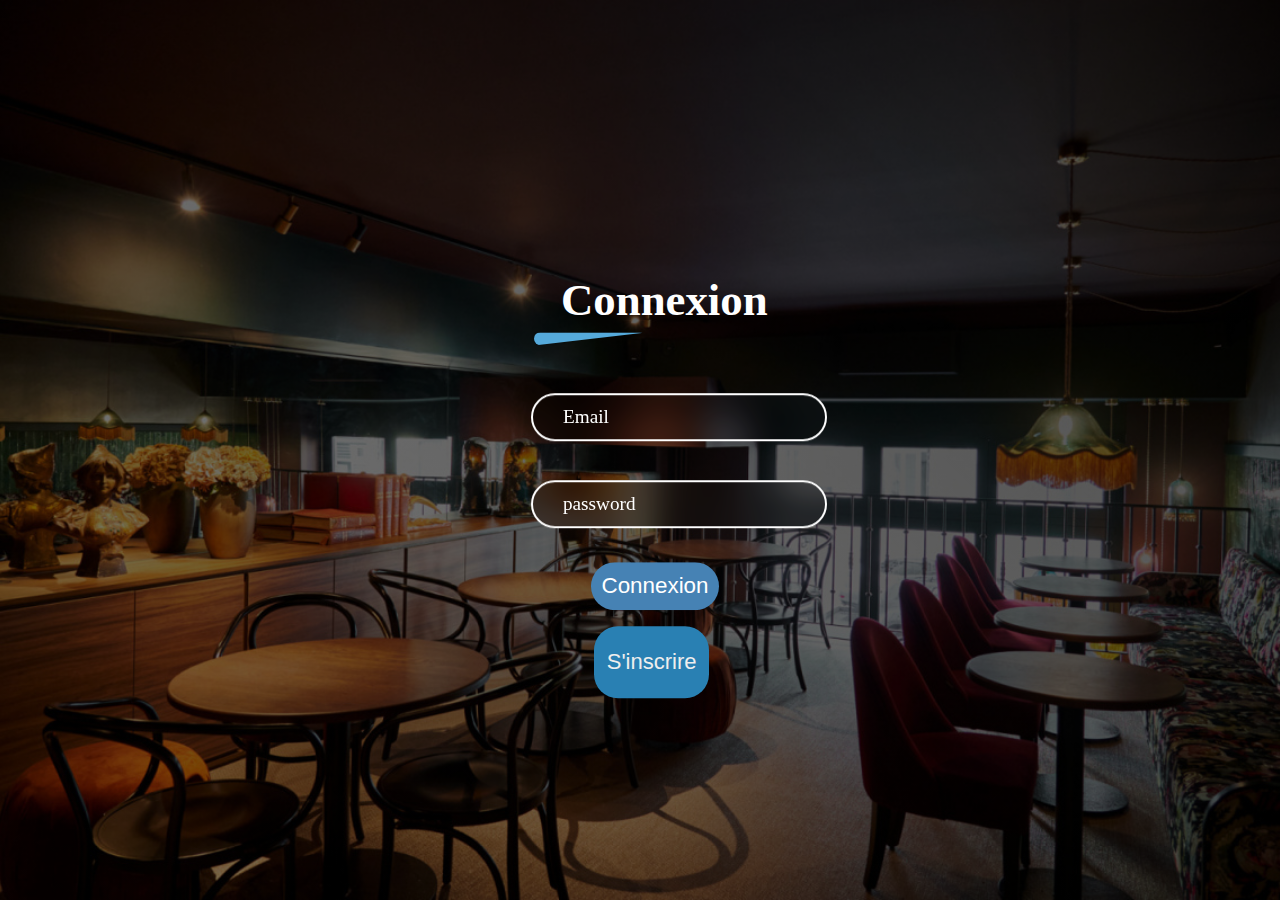
==== commit 19951657: "ok4" ====
--- a/index.html
+++ b/index.html
@@ -4,9 +4,73 @@
     <meta charset="UTF-8">
     <meta http-equiv="X-UA-Compatible" content="IE=edge">
     <meta name="viewport" content="width=device-width, initial-scale=1.0">
-    <title>Document</title>
+    <link rel="stylesheet" href="New_Login/styleConnexion.css">
+    <title>login form</title>
 </head>
 <body>
-    
+    <div class="container">
+        <!-- signup form -->
+        <div class="logon-wrap  active">
+            <div class="title">
+                <h1>Connexion</h1>
+            </div>
+            <form action="../index.html" method="post">
+                <div class="input-area">
+                    <input type="email" id="email" autocomplete="off" name="email" required>
+                    <label for="email">Email</label>
+                </div>
+                
+                <div class="input-area">
+                    <input type="password" id="password" name="password" required>
+                    <label for="password">password</label>
+                </div>
+
+               <!-- <div class="mot">
+                    <a href="#" class="mot">Forgot password</a>
+                </div>-->
+                <span id="error" class="error" > </span>
+                <div class="button-area">
+                    <button class="login-btn" onclick="Envoyer()">Connexion</button>
+                </div>
+
+                <div class="for-toggle-area">
+                    <p><span id="toggle-signup" >S'inscrire</span></p>
+                </div>
+            </form>
+        </div>
+<!-- login form -->
+        <div class="signup-wrap">
+            <div class="title">
+                <h1>S'inscrire</h1>
+            </div>
+            <form action="../index.html" method="post">
+                <div class="input-area">
+                    <input type="text" id="nom1" autocomplete="off" name="nom" required>
+                    <label for="nom">Nom</label>
+                </div>
+
+                <div class="input-area">
+                    <input type="email" id="email1" autocomplete="off" name="email" required>
+                    <label for="email">Email</label>
+                </div>
+                
+                <div class="input-area">
+                    <input type="password" id="password1" name="password" required >
+                    <label for="password">password</label>
+                </div>
+
+                <span id="error1" ></span>
+                <div class="button-area">
+                    <button class="Signup-btn" onclick="Connection()" >S'inscrire</button>
+                </div>
+
+                <div class="for-toggle-area">
+                    <p> <span id="toggle-login">Connexion</span></p>
+                </div>
+            </form>
+        </div>
+    </div>
+
+    <script src="New_Login/script.js"></script>
 </body>
 </html>--- a/New_Login/styleConnexion.css
+++ b/New_Login/styleConnexion.css
@@ -0,0 +1,268 @@
+*{
+    margin: 0;
+    padding: 0;
+}
+
+body{
+    display: flex;
+    width: 100%;
+    height: 100vh;
+    align-items: center;
+    justify-content: center;
+    background: linear-gradient(45deg, rgba(0,0,0,0.5),rgba(0,0,0,0.7)),url('caf2.jpg');
+    background-size: cover;
+    background-position: center;
+    overflow: hidden;
+}
+
+.container{
+    position: relative;
+    height: 600px;
+    flex-basis: 90px;
+
+}
+
+.logon-wrap,
+.signup-wrap{
+    padding: 2rem 1rem;
+    position: absolute;
+    top: 50%;
+    left: 50%;
+    opacity: 0;
+    visibility: hidden;
+    pointer-events: none;
+    transform: translate(-50%, -90%);
+    width: 100%;
+    box-sizing: border-box;
+    transition: all 0.4s ease;
+}
+
+.active{
+    opacity: 1;
+    visibility: visible;
+    pointer-events: auto;
+    transform: translate(-50%, -50%);
+}
+
+.title h1{
+    padding-bottom: 1.2rem;
+    position: relative;
+    color: #fff;
+    font-size: 2.8rem;
+    text-align: center;
+    left: -50px;
+}
+
+.title h1::before{
+    position: absolute;
+    content: "";
+    bottom: 0;
+    left: 50%;
+    transform: translateX(-50%);
+    height: 0.8rem;
+    width: 7rem;
+    background: #55aadb;
+    border-radius: 1rem;
+    clip-path: polygon(0 0, 0% 100%, 100% 0);
+}
+form{
+    margin-top: 3rem;
+}
+
+.input-area{
+    margin-top: 2.4rem;
+    position: relative;
+    display: grid;
+    place-items: center;
+}
+
+.input-area input {
+    /*width: 100%;*/
+    height: 3rem;
+    color: #fff;
+    font-size: 1.2rem;
+    border: 2px solid #fff;
+    border-radius: 2rem;
+    outline: none;
+    background:rgba(0,0,0,0.1);
+    backdrop-filter: blur(1rem);
+    padding: 0 1.4rem;
+    box-sizing: border-box;
+    transition: all 0.3s ease;
+    margin-left: -80px;
+}
+
+.input-area input:focus{
+    width: 250px;
+}
+
+.input-area label{
+    position: absolute;
+    top: 50%;
+    left: -3rem;
+    transform: translateY(-50%);
+    color: #fff;
+    font-size: 1.2rem;
+    transition: all 0.3s ease;
+}
+
+.input-area input:focus~label{
+    transform: translateY(-3rem);
+    left: 1rem;
+}
+
+.input-area input:valid~label{
+    transform: translateY(-3rem); 
+}
+.mot{
+    margin-top: 0.4rem;
+    position: relative;
+    
+
+}
+.mot a {
+   
+    position: absolute;
+    top: 0;
+    left: -1.8rem;
+    color: #eff;
+    font-size: 1rem;
+    text-decoration: none;
+    transition: all 0,3s ease;
+    display: flex;
+    
+}
+
+.mot a {
+    color: skyblue;
+
+}
+
+.button-area{
+    margin-top: 1rem;
+    width: 100%;
+    display: grid;
+    place-items: center;
+    margin-left: -20px;
+
+}
+button{
+    width: 8rem;
+    height: 3rem;
+    border: none;
+    outline: none;
+    color: #fff;
+    font-size: 1.4rem;
+    cursor: pointer;
+    border: 2px solid transparent;
+    border-radius: 2rem;
+    background: steelblue;
+    transition: all 0.3s ease;
+}
+/*button:hover{
+    width: 100%;
+    letter-spacing: 2px;
+    background: transparent;
+    border: 2px solid #fff;
+}*/
+
+.for-toggle-area{
+    margin-top: 1rem;
+    display: flex;
+    justify-content: center;
+    width: 100%;
+
+}
+
+.for-toggle-area P {
+    color: #eee;
+    font-size: 1rem;
+    text-align: center;
+}
+
+
+.for-toggle-area P span {
+    color: #eee;
+    cursor: pointer;
+    text-decoration: none;
+    transition: all 0.3s ease;
+
+}
+
+
+.for-toggle-area P span:hover {
+    color: skyblue;    
+}
+
+.error{
+    width: 100%;
+    padding-right: 40px;
+    text-align: right;
+}
+#toggle-signup{
+    background: #2980b3;
+    width: 9vw;
+    height: 8vh;
+    left: -1px;
+    position: absolute;
+    border-radius: 24px 24px 24px 24px;
+    display: flex;
+    align-items: center;
+    justify-content: center;
+    font-family: Arial, Helvetica, sans-serif;
+    font-weight: lighter;
+    font-size: 22px;
+}
+
+#toggle-signup:hover{
+    color: white;
+}
+#toggle-login{
+    background: #2980b3;
+    width: 9vw;
+    height: 8vh;
+    left: -1px;
+    position: absolute;
+    border-radius: 24px 24px 24px 24px;
+    display: flex;
+    align-items: center;
+    justify-content: center;
+    font-family: Arial, Helvetica, sans-serif;
+    font-weight: lighter;
+    font-size: 22px;
+}
+#toggle-login:hover{
+    color: white;
+}
+
+@media screen and (max-width:360px){
+    .title h1{
+        font-size:2.6rem;
+    }
+    
+    .logon-wrap,
+    .signup-wrap{
+        padding: 2rem 0.2rem;
+    }
+
+    .input-area input{
+        font-size: 1.1rem;
+    }
+
+    .input-area label{
+        font-size: 1.1rem;
+    }
+
+    button{
+        font-size:1.2rem
+    }
+
+    .form-toggle-area p{
+        font-size: 0.9rem;
+
+    }
+    #toggle-signup{
+        font-size: 100%;
+    }
+}
+
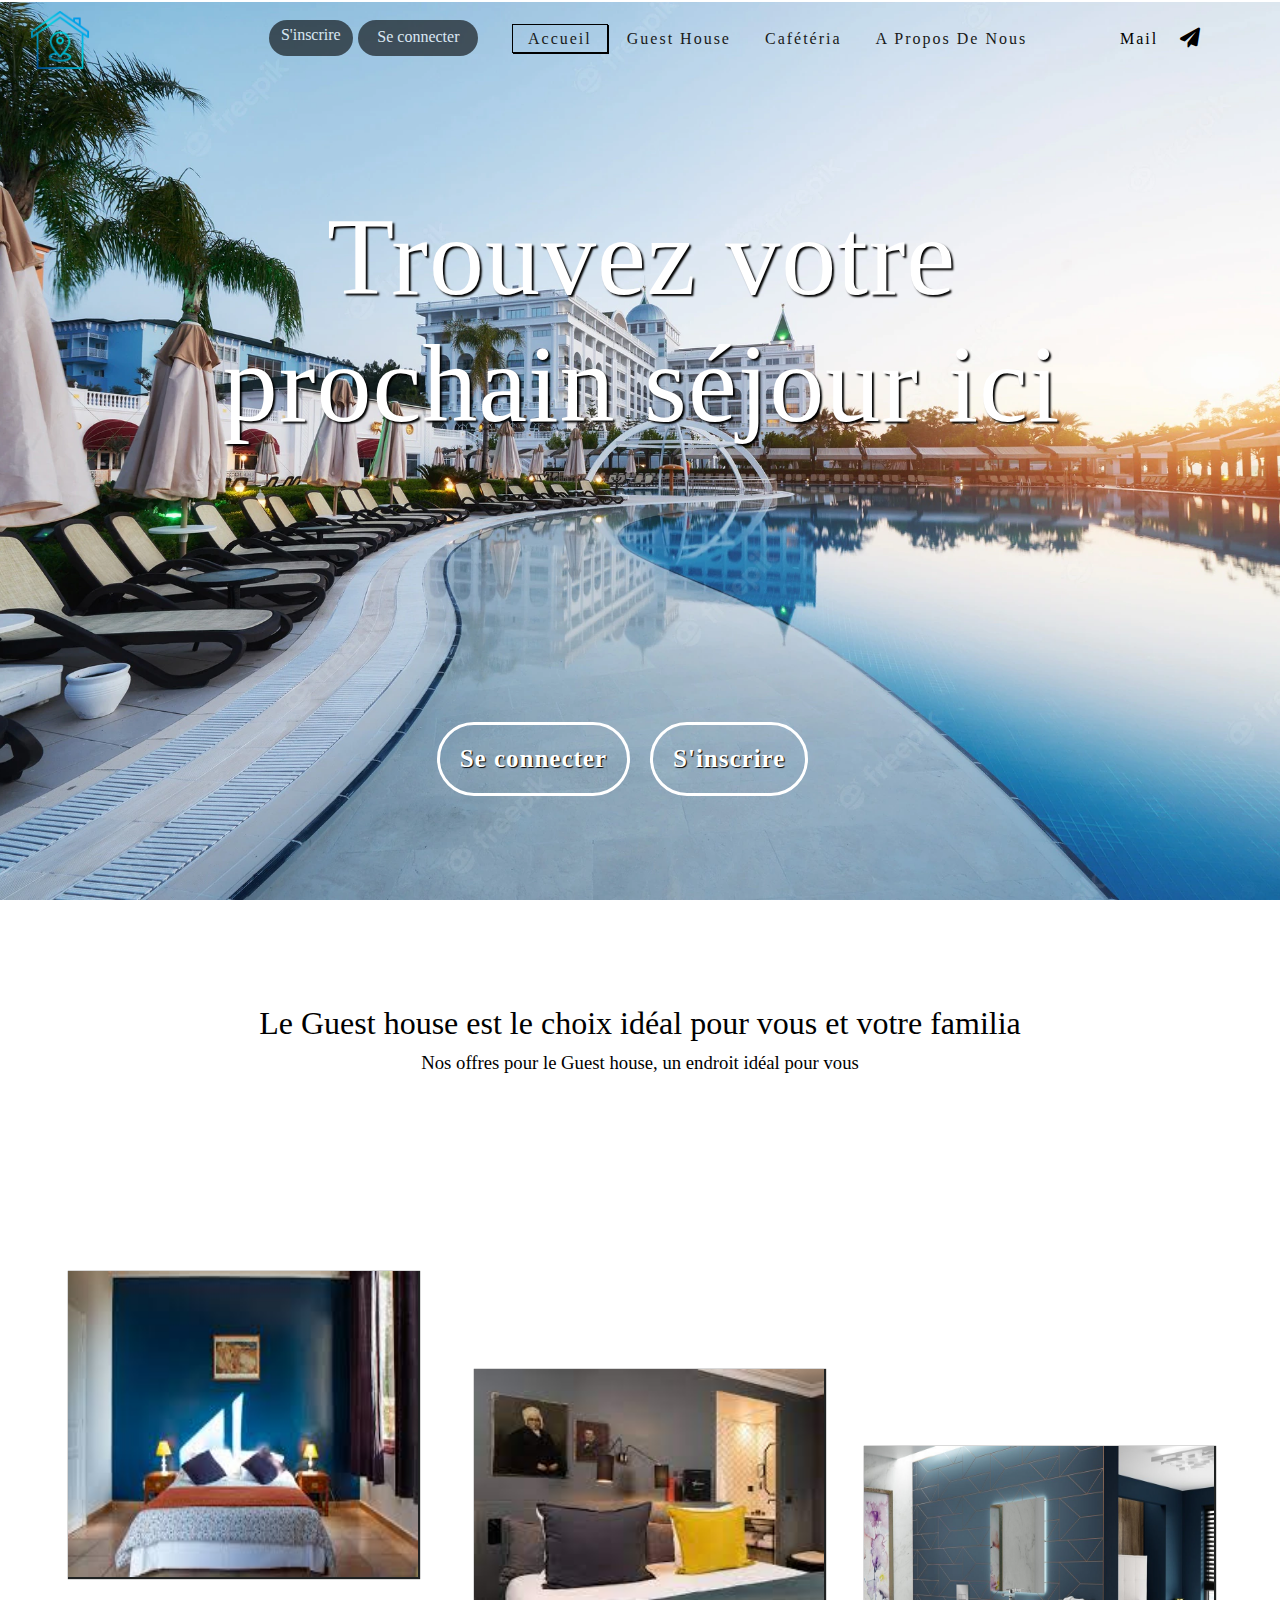
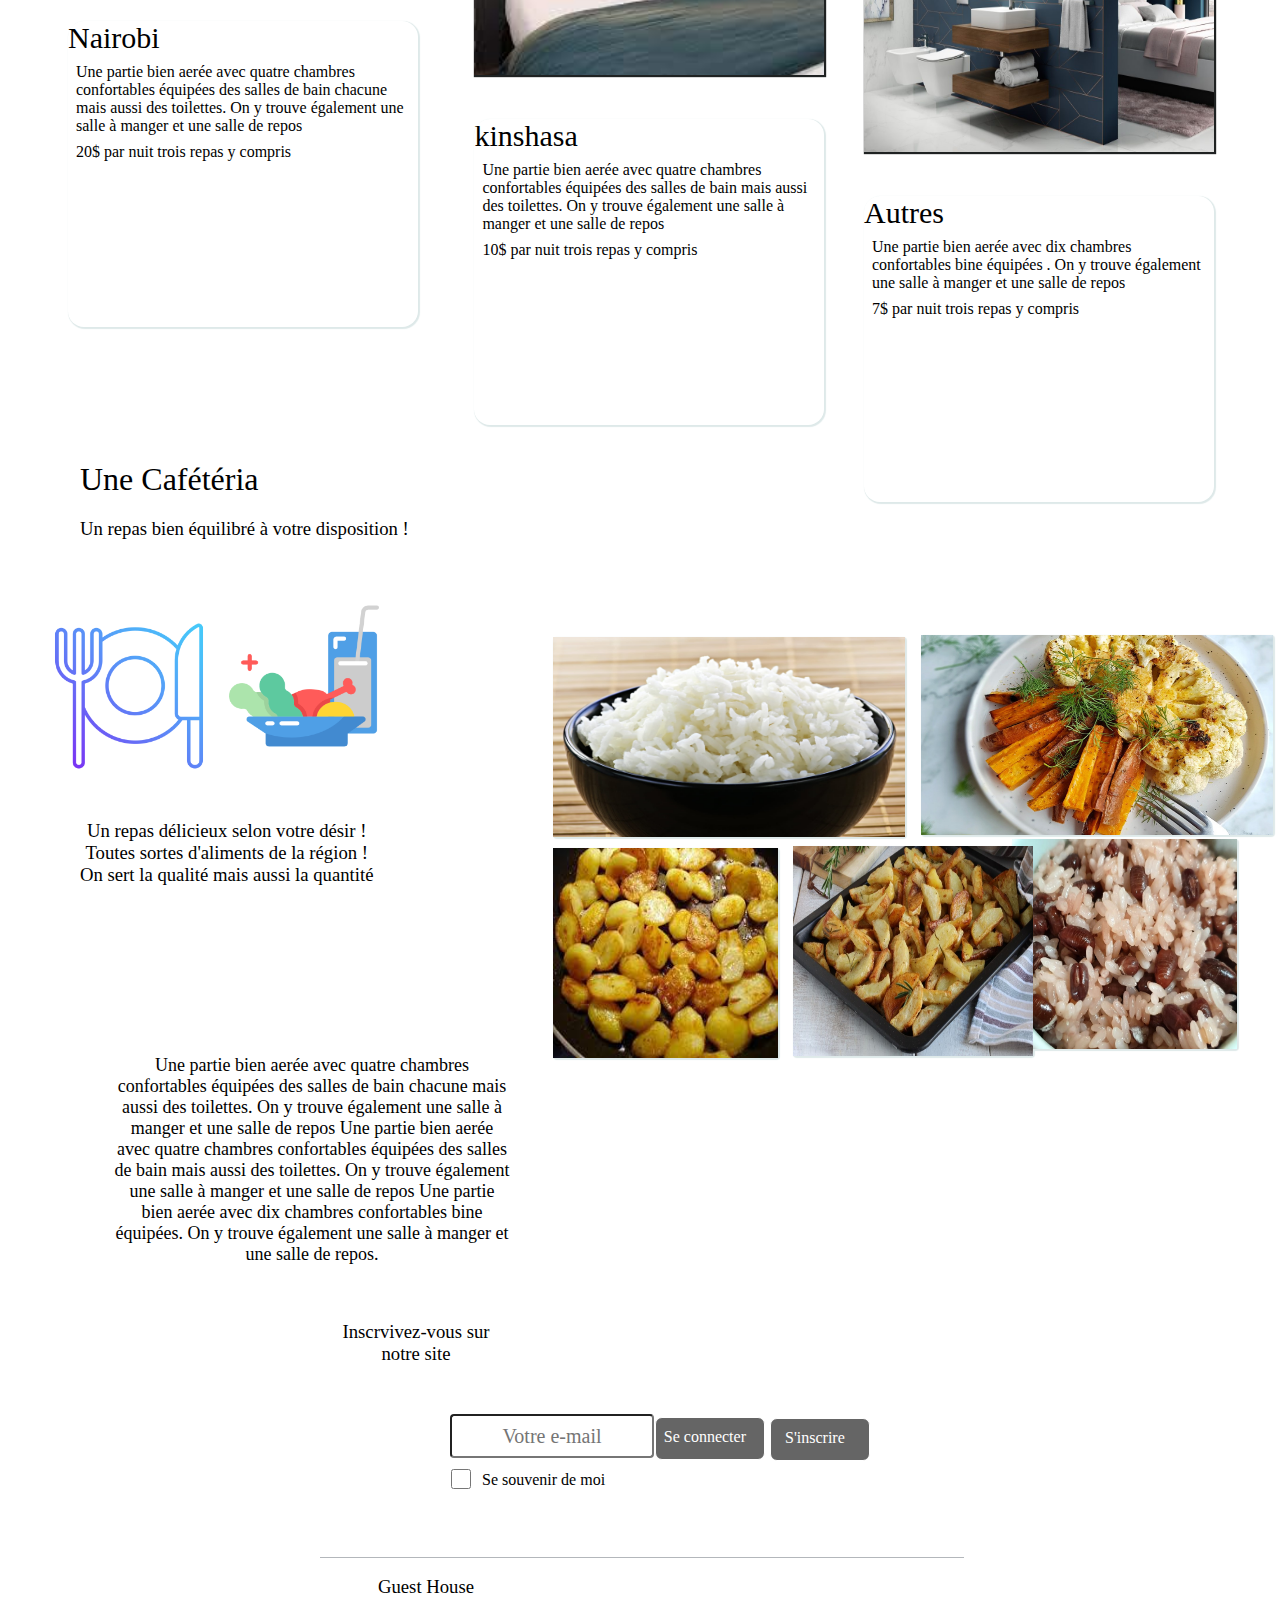
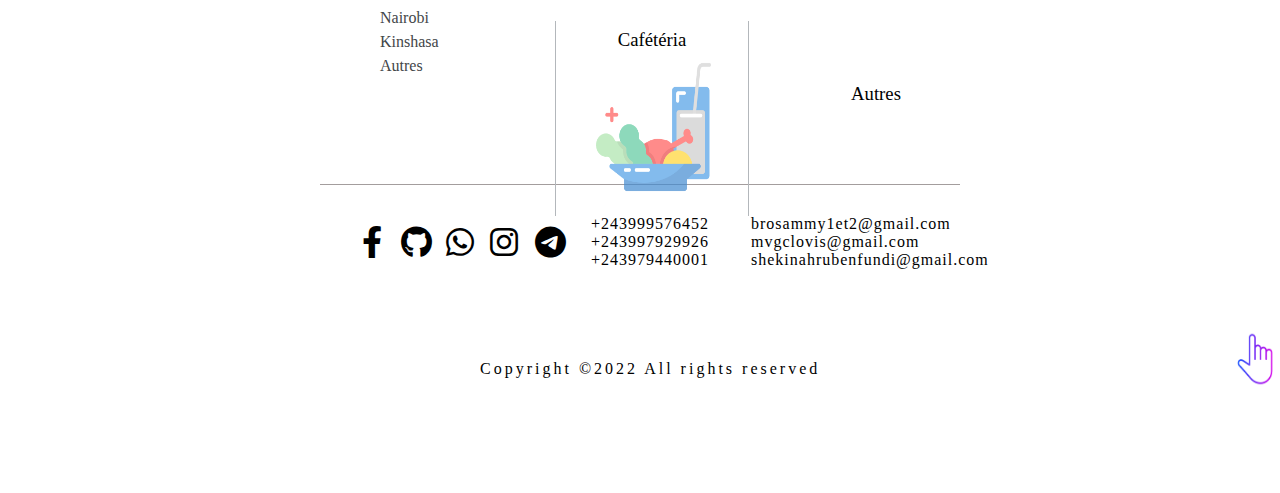
==== commit 28cb7aa3: "ok6" ====
--- a/index.html
+++ b/index.html
@@ -1,76 +1,256 @@
 <!DOCTYPE html>
 <html lang="en">
-<head>
-    <meta charset="UTF-8">
-    <meta http-equiv="X-UA-Compatible" content="IE=edge">
-    <meta name="viewport" content="width=device-width, initial-scale=1.0">
-    <link rel="stylesheet" href="New_Login/styleConnexion.css">
-    <title>login form</title>
-</head>
-<body>
-    <div class="container">
-        <!-- signup form -->
-        <div class="logon-wrap  active">
-            <div class="title">
-                <h1>Connexion</h1>
-            </div>
-            <form action="../index.html" method="post">
-                <div class="input-area">
-                    <input type="email" id="email" autocomplete="off" name="email" required>
-                    <label for="email">Email</label>
+    <head>
+        <title>Accueil</title>
+        <meta charset="UTF-8">
+        <meta http-equiv="X-UA-Compatible" content="IE=edge">
+        <meta name="viewport" content="width=device-width, initial-scale=1.0">
+        <link rel="stylesheet" href="css/index.css">
+        <link rel="stylesheet" href="fonts-6/css/all.css">
+        <script src="New_Login/script.js"></script>
+    </head>
+    <body>
+        <header>
+            <div class="conteneur">
+                <div class="logo">
+                    <a href="https://www.google.com/maps/place/Universit%C3%A9+Adventiste+Lukanga/@-0.0589724,29.2976679,17z/data=!3m1!4b1!4m5!3m4!1s0x19df873c1373b7b3:0x21a6e5509a7192d6!8m2!3d-0.0589778!4d29.2998566">
+                        <img src="icôns/loger.png" alt="">
+                    </a>
+                    
+                </div>
+                <div class="btn-connexion1"  id="ancreHaut">
+                    <a href="New_Login/main.html">Se connecter</a>
+                </div>
+                <div class="btn-inscription1">
+                    <a href="New_Login/main.html">S'inscrire</a>
+                </div>
+                <ul class="menus" >
+                    <li><a href="#" class="active">Accueil</a></li>
+                    <li><a href="geust house.html">Guest house</a></li> 
+                    <li><a href="cafeteria.html">Cafétéria</a></li>
+                    <li><a href="propos.html">A propos de nous</a></li>
+                </ul>
+                <div class="ico-contact">
+                    <a href="#">
+                        <i class="fa-sharp fa-solid fa-paper-plane fa-lg"></i>
+                    </a>
+                    
+                </div>
+                <div class="ico-contact-mail">
+                    <p>Mail</p>
                 </div>
                 
-                <div class="input-area">
-                    <input type="password" id="password" name="password" required>
-                    <label for="password">password</label>
-                </div>
 
-               <!-- <div class="mot">
-                    <a href="#" class="mot">Forgot password</a>
-                </div>-->
-                <span id="error" class="error" > </span>
-                <div class="button-area">
-                    <button class="login-btn" onclick="Envoyer()">Connexion</button>
-                </div>
-
-                <div class="for-toggle-area">
-                    <p><span id="toggle-signup" >S'inscrire</span></p>
-                </div>
-            </form>
-        </div>
-<!-- login form -->
-        <div class="signup-wrap">
-            <div class="title">
-                <h1>S'inscrire</h1>
-            </div>
-            <form action="../index.html" method="post">
-                <div class="input-area">
-                    <input type="text" id="nom1" autocomplete="off" name="nom" required>
-                    <label for="nom">Nom</label>
-                </div>
-
-                <div class="input-area">
-                    <input type="email" id="email1" autocomplete="off" name="email" required>
-                    <label for="email">Email</label>
+                    
+            </div>
+            <div class="bienvenue" >
+                <h1 style="text-shadow: 2px 2px 2px rgb(0, 0, 0); color: white; left: 40px; position: relative;">Trouvez votre prochain séjour ici</h1>
+            </div>
+            <div class="btn_header" style="top: 80%;">
+                <a href="index.html" style="text-decoration: none;"><button class="btns">Se connecter</button></a>
+                <a href="index.html" style="text-decoration: none;"><button class="btns">S'inscrire</button></a> 
+            </div>
+             
+        </header>
+        <div class="pub">
+            <h1>Le Guest house est le choix idéal pour vous et votre familia</h1> 
+            <h3>Nos offres pour le Guest house, un endroit idéal pour vous</h3>
+        </div>
+        <div class="guest">
+            <div class="nairobi">
+                <img src="images/images2.jpg" width="100%" height="100%" alt="">
+                <div class="overlay">
+                    <div class="content">
+                        <h2>Nairobi</h2>
+                        <p>Que des chambres de luxes !</p>
+                        <div class="btn">
+                           <a href="#">Visiter</a> 
+                        </div>
+                        
+                    </div>
+                </div>
+            </div>
+            <div class="kinshasa">
+                <img src="images/index.jpg" width="100%" height="100%" alt="">
+                <div class="overlay2">
+                    <div class="content2">
+                        <h2>kinshasa</h2>
+                        <p>Chambres bien équipées !</p>
+                        <div class="btn2">
+                           <a href="#">Visiter</a> 
+                        </div>
+                        
+                    </div>
+                </div>
+            </div>
+            <div class="autre">
+                <img src="images/wc-hotel-e1617208970145.jpg" width="100%" height="100%" alt="">
+                <div class="overlay3">
+                    <div class="content3">
+                        <h2>Autres</h2>
+                        <p>A vous le choix !</p>
+                        <div class="btn3">
+                           <a href="#">Visiter</a> 
+                        </div>
+                        
+                    </div>
+                </div>
+            </div>
+        </div>
+        <div class="etiquette">
+            <div class="nairobi1">
+                <h2>Nairobi</h2>
+                <p>Une partie bien aerée avec quatre chambres confortables équipées des salles de bain chacune mais aussi des toilettes.
+                     On y trouve également une salle à manger et une salle de repos</p>
+                <p>20$ par nuit trois repas y compris</p>
+            </div>
+            <div class="kinshasa1">
+                <h2>kinshasa</h2>
+                <p>Une partie bien aerée avec quatre chambres confortables équipées des salles de bain mais aussi des toilettes.
+                     On y trouve également une salle à manger et une salle de repos</p>
+                <p>10$ par nuit trois repas y compris</p>
+            </div>
+            <div class="autre1">
+                <h2>Autres</h2>
+                <p>Une partie bien aerée avec dix chambres confortables bine équipées .
+                     On y trouve également une salle à manger et une salle de repos</p>
+                <p>7$ par nuit trois repas y compris</p>
+            </div>
+        </div>
+        <div class="pubcaf">
+            <h1>Une Cafétéria</h1> 
+            <h3>Un repas bien équilibré à votre disposition !</h3>
+        </div>
+        <div class="logo1">
+            <img src="icôns/nourriture-saine.png">
+        </div>
+        <div class="logo2">
+            <img src="icôns/repas.png">
+        </div>
+        <div class="etiquettecaf">
+            <div class="riz">
+                <img src="images/photo-bol-de-riz.jpg" alt="" height="100%" width="100%">
+            </div>
+            <div class="patates">
+                <img src="images/lima.png" alt="" height="100%" width="100%">
+            </div>
+            <div class="pommes">
+                <img src="images/pommes de terre.jpg" alt="" height="100%" width="100%">
+            </div>
+            <div class="haricots">
+                <img src="images/pommes-de-terre-cuites-au-four-parfaites.jpg" alt="" height="100%" width="100%">
+            </div>
+            <div class="melange">
+                <img src="images/Riz-blanc-aux-haricots-rouges.jpg" alt="" height="100%" width="100%">
+            </div>
+        </div>
+        <div class="pubcaf2">
+            <h3>Un repas délicieux selon votre désir ! <br>Toutes sortes d'aliments de la région ! <br>On sert la qualité mais aussi la quantité </h3>
+        </div>
+        <div class="mot">
+                <p>
+                    Une partie bien aerée avec quatre chambres confortables équipées
+                     des salles de bain chacune mais aussi des toilettes.
+                    On y trouve également une salle à manger et une salle de repos
+                    Une partie bien aerée avec quatre chambres confortables 
+                    équipées des salles de bain mais aussi des toilettes.
+                    On y trouve également une salle à manger et une salle de repos
+                    Une partie bien aerée avec dix chambres confortables bine équipées.
+                    On y trouve également une salle à manger et une salle de repos.
+                </p>
+            </div>
+        
+            <footer>
+            
+                <div class="inscription">
+                    <h3>Inscrvivez-vous sur notre site</h3>
+                    <input type="email" name="e-mail" id="e-mail" placeholder="Votre e-mail" class="mail"/>
+                    <div class="btn-connexion">
+                        <a href="New_Login/main.html">Se connecter</a>
+                    </div>
+                    <div class="btn-inscription">
+                        <a href="New_Login/main.html">S'inscrire</a>
+                    </div>
+                    <input type="checKbox" name="Suspense" class="me"><span class="me2">Se souvenir de moi</span>
+                </div>
+                <div class="liens">
+                    <div class="Ghouse">
+                        <h3>Guest House</h3>
+                        <a href="geust house.html"><h4>Nairobi</h4></a>
+                        <a href="geust house.html"><h4>Kinshasa</h4></a>
+                        <a href="geust house.html"><h4>Autres</h4></a>
+                    </div>
+                    <div class="caf">
+                        <h3>Cafétéria</h3>
+                        <img src="icôns/nourriture-saine.png" alt="">
+                        <div class="overlaycaf">
+                            <div class="contentcaf">
+                                <div class="btncaf">
+                                    <a href="cafeteria.html">Voir plus</a>
+                                </div>
+                            </div>
+                        </div>
+                    </div>
+                    <div class="contact">
+                        <h3>Autres</h3>
+                        <div class="btnpropos">
+                            <a href="propos.html">A propos de nous</a>
+                        </div>
+                    </div>
                 </div>
                 
-                <div class="input-area">
-                    <input type="password" id="password1" name="password" required >
-                    <label for="password">password</label>
-                </div>
-
-                <span id="error1" ></span>
-                <div class="button-area">
-                    <button class="Signup-btn" onclick="Connection()" >S'inscrire</button>
-                </div>
-
-                <div class="for-toggle-area">
-                    <p> <span id="toggle-login">Connexion</span></p>
-                </div>
-            </form>
-        </div>
-    </div>
-
-    <script src="New_Login/script.js"></script>
-</body>
+                
+                <div class="menu-bas">
+                    <div class="facebook">
+                        <a href="http://facebook.com">
+                            <i class="fa-brands fa-facebook-f fa-2x"></i>
+                        </a>
+                        
+                    </div>
+                    <div class="github">
+                        <a href="https://github.com/sammywasukundi">
+                            <i class="fa-brands fa-github fa-2x"></i>
+                        </a>
+                    </div>
+                    <div class="whatsapp">
+                        <a href="https://www.whatsapp.com/?lang=fr">
+                            <i class="fa-brands fa-whatsapp fa-2x"></i>
+                        </a>
+        
+                    </div>
+                    <div class="instagram">
+                        <a href="https://www.instagram.com">
+                            <i class="fa-brands fa-instagram fa-2x"></i>
+                        </a>
+        
+                    </div>
+                    <div class="telegram">
+                        <a href="https://web.telegram.org">
+                            <i class="fa-brands fa-telegram fa-2x"></i>
+                        </a>
+        
+                    </div>
+                    <div class="numero">
+                        <p>
+                            +243999576452 <br>+243997929926 <br>+243979440001
+                        </p>
+                    </div>
+                    <div class="adress">
+                        <p>
+                            brosammy1et2@gmail.com <br>mvgclovis@gmail.com <br>shekinahrubenfundi@gmail.com
+                        </p>
+                    </div>
+                </div>
+                <div class="bas">
+                    <p>Copyright ©2022 All rights reserved </p>
+                </div>
+                <div>
+                    <a href="#ancreHaut"><img src="icôns/cliquez-sur.png"  width="50px" height="60px" style="float: right;" alt=""></a>
+                </div>
+            </footer>
+             
+        
+       
+        <script src="js/index.js"></script>
+    </body>
 </html>--- a/css/index.css
+++ b/css/index.css
@@ -0,0 +1,974 @@
+*{
+    margin: 0;
+    padding: 0;
+}
+
+.conteneur{
+    width: 100%;
+    margin: auto;
+    border-bottom: 2px solid rgb(255, 255, 255);
+    
+}
+.btn-connexion1{
+    margin-left: 28%;
+    margin-top: 20px;
+    height: 28px;
+    width: 120px;
+    border-radius: 20px 20px 20px 20px;
+    border: none;
+    padding-top: 8px;
+    padding-left: 0px;
+    background: rgb(0, 0, 0);
+    opacity: 0.6;
+    position: absolute;
+    text-align: center;
+}
+.btn-connexion1 a{
+    text-decoration: none;
+    font-family: Georgia, 'Times New Roman', Times, serif;
+    font-weight: lighter;
+    color: rgb(255, 255, 255);
+    font-size: 16px;
+}
+.btn-connexion1:hover{
+    color: rgb(255, 255, 255);
+    border: 1px solid black;
+    border-radius: 20px 20px 20px 20px;
+    background: rgb(255, 255, 255);
+
+}
+.btn-connexion1 a:hover{
+    color: rgb(0, 0, 0); 
+}
+
+.btn-inscription1{
+    margin-left: 21%;
+    margin-top: 20px;
+    height: 30px;
+    width: 84px;
+    border-radius: 20px 20px 20px 20px;
+    border: none;
+    padding-top: 6px;
+    background: rgb(0, 0, 0);
+    opacity: 0.6;
+    position: absolute;
+    text-align: center;
+}
+.btn-inscription1 a{
+    text-decoration: none;
+    font-family: Georgia, 'Times New Roman', Times, serif;
+    font-weight: lighter;
+    color: rgb(255, 255, 255);
+    font-size: 16px;
+}
+.btn-inscription1:hover{
+    color: rgb(255, 255, 255);
+    border: 1px solid black;
+    border-radius: 20px 20px 20px 20px;
+    background: rgb(255, 255, 255);
+
+}
+.btn-inscription1 a:hover{
+    color: rgb(0, 0, 0); 
+}
+a.active{
+   border: 1px solid rgb(0, 0, 0);
+   box-shadow: 1px 1px 0px 0px rgb(0, 0, 0);
+   transition: .5s;
+}
+a:hover{
+   /* border: 1px solid white; */
+   transition: .5s; 
+}
+
+.conteneur .menus{
+    left: 40%;
+    
+}
+header{
+    background: url("image.jpeg.webp") no-repeat 50% 50%;
+    height: 100vh;
+    background-size: cover;
+    background-position: center center;
+    
+}
+
+.menus{
+    float: center;
+    position: absolute;
+    list-style: none;
+    margin-top: 30px;
+    
+}
+.menus li{
+    display: inline-block;
+    font-family: Georgia, 'Times New Roman', Times, serif;
+    font-weight: lighter;
+    position: relative;
+}
+.menus li a{
+    color: rgb(25, 26, 25);
+    text-decoration: none;
+    padding: 5px 15px;
+    font-family: Georgia, 'Times New Roman', Times, serif;
+    text-transform: capitalize;
+    letter-spacing: 2px;
+
+}
+.menus li a:hover{
+   /* background: linear-gradient(rgb(0, 0, 0), rgb(0, 0, 0), rgb(0, 0, 0));*/
+    box-shadow: 3px 3px 3px 3px rgb(222, 233, 233);
+    color: rgb(15, 14, 14);
+    border: 1px solid black;
+
+}
+.logo img{
+    position: absolute;
+    width: 60px;
+    float: left;
+    margin: 10px 30px;
+}
+.logo1 img{
+    width: 150px;
+    float: left;
+    margin: 280px -260px;
+}
+.logo2 img{
+    width: 150px;
+    float: left;
+    margin:300px -435px;
+}
+/*............*/
+@media all and (max-width: 1000px){
+    .logo1 img{
+        width: none;
+    }
+   
+}
+.bienvenue{
+    position: absolute;
+    width: 70%;
+    height: 30%;
+    height: auto;
+    margin: 15% 12%;
+    background: none;
+    border-radius: 16px 16px 16px 16px;
+    border: none;
+    
+
+}
+.bienvenue h1{
+    text-align: center;
+    color: rgb(0, 0, 0);
+    font-weight: lighter;
+    font-size: 110px;
+    text-shadow: 2px 2px 2px rgb(219, 210, 210);
+    letter-spacing: 1px;
+}
+
+.btn_header{
+    display: flex;
+    justify-content: center;
+    align-items: center;
+    position: relative;
+    top: 65%;
+    left: auto;
+ }
+ .btns{
+    display: flex;
+    justify-content: center;
+    align-items: center;
+    /* position: absolute; */
+    padding:  20px 20px;
+    margin: 0 10px;
+    font-weight: bold;
+    font-family: 'Times New Roman', Times, serif;
+    font-size: 25px;
+    letter-spacing: 1px;
+    text-shadow: 1px 1px 1px rgb(0, 0, 0);
+    border-radius: 50px 50px 50px 50px;
+    border: none;
+    background: none;
+    color: rgb(255, 255, 255);
+    border: 3px solid ;
+ }
+ .btns:hover{
+    border: 5px solid rgb(255, 255, 255);
+    background-color: none;
+    color: rgb(255, 255, 255);
+ 
+ }
+/*............*/
+@media all and (max-width: 1000px){
+    .conteneur{
+        width: 100%;    
+    }
+    .logo{
+        width: 90%;
+        float: left;
+        margin-left: -35px;
+    }
+    .btn-connexion1{
+        display: none;
+    }
+    .btn-inscription1{
+        display: none;
+    }
+    .menus{
+        display: none;
+    }
+    
+}
+.pub{
+
+    float: center;
+    padding-top: 105px;
+    height: 24vh;
+}
+.pub h1,h3{
+    text-align: center;
+    font-family: Georgia, 'Times New Roman', Times, serif;
+    font-weight: lighter;
+}
+.pub h3{
+    margin-top: 10px;
+}
+/*............*/
+@media all and (max-width: 1000px){
+    .pub {
+        width: 90%;
+        display: block;
+        margin-bottom: 20px;
+    }
+}
+
+.guest{
+    width: 95%;
+    height: 40vh;
+    /*border: none;*/
+    float: center;
+    margin: 50px 33px;
+}
+.nairobi{
+    width: 350px;
+    height: 85%;
+    margin: 20px 35px;
+    transform: translate(0%, 0%);
+    box-shadow: 1px 1px 1px 1px rgb(31, 34, 34);
+}
+.overlay{
+    top: 0;
+    left: 0;
+    right: 0;
+    bottom: 0;
+    opacity: 0;
+    transition: opacity 0.9s ease-in-out;
+    background: rgb(0, 0, 0);
+    cursor: pointer;
+    position: absolute;
+    border: 1px solid rgb(255, 255, 255);
+}
+.content{
+    top: 45%;
+    left: 25%;
+    transform: translate(0%, 0%);
+    color: white;
+    font-family: Georgia, 'Times New Roman', Times, serif;
+    font-weight: lighter;
+    text-align: center;
+    position: absolute;
+    
+}
+.btn{
+    width: 60px;
+    height: 30px;
+    margin: 20px 50px;
+}
+.btn a{
+    color: rgb(255, 255, 255);
+    text-decoration: none;
+    padding: 5px 15px;
+    font-family: Georgia, 'Times New Roman', Times, serif;
+    border: 1px solid white;
+    border-radius: 16px 16px 16px 16px;
+}
+.btn a:hover{
+    color: rgb(0, 0, 0);
+    border: 1px solid black;
+    border-radius: 16px 16px 16px 16px;
+    background: white;
+}
+.nairobi:hover .overlay{
+    opacity: 0.8;
+}
+
+.kinshasa{
+    width: 350px;
+    height: 85%;
+    border: none;
+    position: relative;
+    margin: -18.78% 36.3%;
+    box-shadow: 1px 1px 1px 1px rgb(31, 34, 34);
+}
+.overlay2{
+    top: 0;
+    left: 0;
+    right: 0;
+    bottom: 0;
+    opacity: 0;
+    transition: opacity 0.9s ease-in-out;
+    background: rgb(0, 0, 0);
+    cursor: pointer;
+    position: absolute;
+    border: 1px solid rgb(255, 255, 255);
+}
+.content2{
+    top: 45%;
+    left: 25%;
+    transform: translate(0%, 0%);
+    color: white;
+    font-family: Georgia, 'Times New Roman', Times, serif;
+    font-weight: lighter;
+    text-align: center;
+    position: absolute;
+}
+.kinshasa:hover .overlay2{
+    opacity: 0.8;
+}
+.btn2{
+    width: 60px;
+    height: 30px;
+    margin: 20px 50px;
+}
+.btn2 a{
+    color: rgb(255, 255, 255);
+    text-decoration: none;
+    padding: 5px 15px;
+    font-family: Georgia, 'Times New Roman', Times, serif;
+    border: 1px solid white;
+    border-radius: 16px 16px 16px 16px;
+}
+.btn2 a:hover{
+    color: rgb(0, 0, 0);
+    border: 1px solid black;
+    border-radius: 16px 16px 16px 16px;
+    background: white;
+}
+
+
+.autre{
+    width: 350px;
+    height: 85%;
+    border: none;
+    float: right;
+    margin: 0px 35px;
+    box-shadow: 1px 1px 1px 1px rgb(31, 34, 34);
+    position: relative;
+}
+.overlay3{
+    top: 0;
+    left: 0;
+    right: 0;
+    bottom: 0;
+    opacity: 0;
+    transition: opacity 0.9s ease-in-out;
+    background: rgb(0, 0, 0);
+    cursor: pointer;
+    position: absolute;
+    border: 1px solid rgb(255, 255, 255);
+}
+.content3{
+    top: 45%;
+    left: 25%;
+    transform: translate(0%, 0%);
+    color: white;
+    font-family: Georgia, 'Times New Roman', Times, serif;
+    font-weight: lighter;
+    text-align: center;
+    position: absolute;
+}
+.autre:hover .overlay3{
+    opacity: 0.8;
+}
+.btn3{
+    width: 60px;
+    height: 30px;
+    margin: 20px 50px;
+}
+.btn3 a{
+    color: rgb(255, 255, 255);
+    text-decoration: none;
+    padding: 5px 15px;
+    font-family: Georgia, 'Times New Roman', Times, serif;
+    border: 1px solid white;
+    border-radius: 16px 16px 16px 16px;
+}
+.btn3 a:hover{
+    color: rgb(0, 0, 0);
+    border: 1px solid black;
+    border-radius: 16px 16px 16px 16px;
+    background: white;
+}
+/*
+@media all and (max-width: 1000px){
+    header .conteneur .menus{
+        width: 90%;
+    }
+}
+*/
+.etiquette{
+    width: 95%;
+    height: 40vh;
+    float: center;
+    margin: -60px 33px;
+}
+.nairobi1{
+    width: 350px;
+    height: 85%;
+    border: none;
+    margin: 20px 35px;
+    border-radius: 16px 16px 16px 16px;
+    box-shadow: 1px 1px 1px 1px rgb(222, 233, 233);
+    background: none;
+    text-align: left;
+}
+.kinshasa1{
+    width: 350px;
+    height: 85%;
+    border: none;
+    margin: -18.78% 36.3%;
+    border-radius: 16px 16px 16px 16px;
+    box-shadow: 1px 1px 1px 1px rgb(222, 233, 233);
+    background: none;
+}
+.autre1{
+    width: 350px;
+    height: 85%;
+    border: none;
+    float: right;
+    margin: 0px 35px;
+    border-radius: 16px 16px 16px 16px;
+    box-shadow: 1px 1px 1px 1px rgb(222, 233, 233);
+    background: none;
+}
+/*
+@media all and (max-width: 1000px){
+    header .conteneur .menus{
+        width: 90%;
+    }
+}
+*/
+.nairobi1 h2,.kinshasa1 h2,.autre1 h2{
+    font-weight: lighter;
+    font-family: Georgia, 'Times New Roman', Times, serif;
+    font-size: 30px;
+}
+.nairobi1 p,.kinshasa1 p,.autre1 p{
+    font-weight: lighter;
+    font-family: Georgia, 'Times New Roman', Times, serif;
+    margin: 8px 8px;
+}
+/*
+@media all and (max-width: 1000px){
+    header .conteneur .menus{
+        width: 90%;
+    }
+}
+*/
+.pubcaf,.pubcaf2{
+    margin: 140px 80px;
+    float: left;
+    font-weight: lighter;
+
+}
+.pubcaf h1{
+    font-weight: lighter;
+}
+.pubcaf h3{
+    margin-top: 20px;
+}
+/*
+@media all and (max-width: 1000px){
+    header .conteneur .menus{
+        width: 90%;
+    }
+}
+*/
+.etiquettecaf{
+    width: 55%;
+    height: 70vh;
+    border: none;
+    float: right;
+    margin: 125px 33px;
+}
+.riz{
+    width: 352px;
+    height: 200px;
+    margin: 10px 10px;
+    border-radius: 3px 3px 3px 3px;
+    box-shadow: 1px 1px 1px 1px rgb(222, 233, 233);
+}
+.patates{
+    width: 352px;
+    height: 200px;
+    margin: -212px 378px;
+    border-radius: 3px 3px 3px 3px;
+    box-shadow: 1px 1px 1px 1px rgb(222, 233, 233);
+}
+.pommes{
+    width: 225px;
+    height: 210px;
+    margin: 225px 10px;
+    border-radius: 3px 3px 3px 3px;
+    box-shadow: 1px 1px 1px 1px rgb(222, 233, 233);
+}
+.haricots{
+    width: 240px;
+    height: 210px;
+    margin: -437px 250px;
+    border-radius: 3px 3px 3px 3px;
+    box-shadow: 1px 1px 1px 1px rgb(222, 233, 233);
+}
+.melange{
+    width: 225px;
+    height: 210px;
+    float: right;
+    margin: 220px 10px;
+    border-radius: 3px 3px 3px 3px;
+    box-shadow: 1px 1px 1px 1px rgb(222, 233, 233);
+}
+/*
+@media all and (max-width: 1000px){
+    header .conteneur .menus{
+        width: 90%;
+    }
+}
+*/
+footer{
+    /* background: linear-gradient(rgba(252, 253, 233, 10), rgba(222, 233, 233, 10), rgba(250, 250, 252, 10)); */
+    height: 88vh;
+    background-size: cover;
+    background-position: center center;
+    margin-top: 60px;
+}
+.inscription{
+    width: 50%;
+    height: 24vh;
+    margin-left: 25%;
+    padding: 20px 2px;
+    border-bottom: 1px solid rgb(179, 183, 187);
+
+}
+.inscription input{
+    text-align: center;
+    font-family: Georgia, 'Times New Roman', Times, serif;
+    font-weight: lighter;
+    color: rgb(67, 70, 73);
+    font-size: 20px;
+}
+.mail{
+    margin-left: 20%;
+    margin-top: 5%;
+    width: 200px;
+    height: 40px;
+    border-radius: 4px 4px 4px 4px;
+    box-shadow: none;
+}
+.btn-connexion{
+    margin-left: 52%;
+    margin-top: -6.5%;
+    height: 31px;
+    width: 100px;
+    border-radius: 7px 7px 7px 7px;
+    border: 1px solid rgb(255, 255, 255);
+    padding-top: 10px;
+    padding-left: 8px;
+    background: rgb(0, 0, 0);
+    opacity: 0.6;
+}
+.btn-connexion a{
+    text-decoration: none;
+    font-family: Georgia, 'Times New Roman', Times, serif;
+    font-weight: lighter;
+    color: rgb(255, 255, 255);
+    font-size: 16px;
+}
+.btn-connexion:hover{
+    color: rgb(255, 255, 255);
+    border: 1px solid black;
+    border-radius: 7px 7px 7px 7px;
+    background: rgb(255, 255, 255);
+
+}
+.btn-connexion a:hover{
+    color: rgb(0, 0, 0); 
+}
+.btn-inscription{
+    margin-left: 70%;
+    margin-top: -6.45%;
+    height: 31px;
+    width: 84px;
+    border-radius: 7px 7px 7px 7px;
+    border: 1px solid rgb(255, 255, 255);
+    padding-top: 10px;
+    padding-left: 14px;
+    background: rgb(0, 0, 0);
+    opacity: 0.6;
+}
+.btn-inscription a{
+    text-decoration: none;
+    font-family: Georgia, 'Times New Roman', Times, serif;
+    font-weight: lighter;
+    color: rgb(255, 255, 255);
+    font-size: 16px;
+}
+.btn-inscription:hover{
+    color: rgb(255, 255, 255);
+    border: 1px solid black;
+    border-radius: 7px 7px 7px 7px;
+    background: rgb(255, 255, 255);
+
+}
+.btn-inscription a:hover{
+    color: rgb(0, 0, 0); 
+}
+.me2{
+    margin-top: 10px;
+    padding-left: 160px;
+    font-family: Georgia, 'Times New Roman', Times, serif;
+    font-weight: lighter;
+    position: absolute;
+}
+.me{
+    margin-top: 8px;
+    left: 35.2%;
+    font-family: Georgia, 'Times New Roman', Times, serif;
+    position: absolute;
+    width: 20px;
+    height: 20px;
+}
+/*
+@media all and (max-width: 1000px){
+    header .conteneur .menus{
+        width: 90%;
+    }
+}
+*/
+.liens{
+    width: 50%;
+    height: 24vh;
+    margin-left: 25%;
+    margin-top: 10px;
+    border-bottom: 1px solid rgb(163, 157, 157);
+}
+.Ghouse{
+    width: 30%;
+    height: 90%;
+    margin: 6px 10px;
+}
+.Ghouse h4{
+    padding: 3px 50px;
+    font-weight: lighter;
+    font-family: Georgia, 'Times New Roman', Times, serif;
+}
+.Ghouse a{
+    text-decoration: none;
+    color: rgb(67, 70, 73);
+}
+.Ghouse a:hover{
+    color: rgb(0, 0, 0);
+}
+.Ghouse h3{
+    padding: 8px 0px;
+}
+.caf{
+    width: 30%;
+    height: 90%;
+    margin: -147px 235px;
+    transform: translate(0%, 0%);
+    border-right: 1px solid rgb(179, 183, 187);
+    border-left: 1px solid rgb(179, 183, 187);
+}
+.caf h3{
+    padding: 8px 0px;
+}
+.caf img{
+    width: 60%;
+    height: 70%;
+    opacity: 0.7;
+    padding-left: 40px;
+
+}
+.overlaycaf{
+    top: 0;
+    left: 0;
+    right: 0;
+    bottom: 0;
+    opacity: 0;
+    transition: opacity 0.9s ease-in-out;
+    background: rgb(0, 0, 0);
+    cursor: pointer;
+    position: absolute;
+}
+.contentcaf{
+    top: 45%;
+    left: 25%;
+    transform: translate(0%, 0%);
+    color: white;
+    font-family: Georgia, 'Times New Roman', Times, serif;
+    font-weight: lighter;
+    text-align: center;
+    position: absolute;
+    
+}
+.btncaf{
+    width: 120px;
+    height: 30px;
+    margin-left: -10px;
+}
+.btncaf a{
+    color: rgb(255, 255, 255);
+    text-decoration: none;
+    padding: 5px 15px;
+    font-family: Georgia, 'Times New Roman', Times, serif;
+    border: 1px solid white;
+    border-radius: 16px 16px 16px 16px;
+}
+.btncaf a:hover{
+    color: rgb(0, 0, 0);
+    border: 1px solid black;
+    border-radius: 16px 16px 16px 16px;
+    background: white;
+}
+.caf:hover .overlaycaf{
+    opacity: 0.8;
+}
+.contact{
+    width: 30%;
+    height: 90%;
+    margin: 6px 460px;
+}
+.contact h3{
+    padding: 8px 0px;
+}
+.btnpropos{
+    width: 220px;
+    height: 30px;
+    margin-left: 23px;
+    margin-top: 26px;
+}
+.btnpropos a{
+    color: rgb(255, 255, 255);
+    text-decoration: none;
+    padding: 5px 15px;
+    font-family: Georgia, 'Times New Roman', Times, serif;
+    border: 1px solid white;
+    border-radius: 16px 16px 16px 16px;
+}
+.btnpropos a:hover{
+    color: rgb(0, 0, 0);
+    border: 1px solid black;
+    border-radius: 16px 16px 16px 16px;
+    background: white;
+}
+/*
+@media all and (max-width: 1000px){
+    header .conteneur .menus{
+        width: 90%;
+    }
+}
+*/
+.mot{
+    width: 90%;
+    height: 24vh;
+    margin-left: 5%;
+    margin-top: 55%;
+    position: relative;
+}
+.mot p{
+    text-align: center;
+    font-family: Georgia, 'Times New Roman', Times, serif;
+    font-size: 18px;
+    padding: 30px 50px;
+}
+
+/*
+@media all and (max-width: 1000px){
+    header .conteneur .menus{
+        width: 90%;
+    }
+}
+*/
+.ico-contact{
+    height: 35px;
+    width: 35px;
+    float: right;
+    top: 20px;
+    right: 70px;
+    position: relative;
+}
+.ico-contact a{
+    color: rgb(0, 0, 0);
+    text-decoration: none;
+    margin-top: 5px;
+    padding: 4px 5px;
+    position: absolute;
+}
+.ico-contact a:hover{
+    color: rgb(40, 157, 211);
+    background: none;
+    border: 1px solid rgb(40, 157, 211);
+}
+
+.ico-contact-mail{
+    height: 35px;
+    width: 45px;
+    float: right;
+    top: 20px;
+    right: 120px;
+    position: absolute;
+}
+
+
+.ico-contact-mail p{
+    padding: 10px 5px;
+    font-family: Georgia, 'Times New Roman', Times, serif;
+    font-weight: lighter;
+    letter-spacing: 2px;
+}
+/*
+@media all and (max-width: 1000px){
+    header .conteneur .menus{
+        width: 90%;
+    }
+}
+*/
+.menu-bas{
+    left: 25%;
+    top: 25px;
+    position: relative;
+    height: 10vh;
+    width: 50%;
+}
+.facebook{
+    height: 80%;
+    width: 40px;
+    top: 6px;
+    left: 5%;
+    position: absolute;
+    /*clip-path: ellipse(50% 50%);*/
+}
+.facebook a{
+    position: absolute;
+    padding: 10px 10px;
+    color: black;
+    
+}
+.facebook a:hover{
+    color: rgb(28, 99, 133);
+    background: none;
+}
+.github{
+    height: 80%;
+    width: 40px;
+    top: 6px;
+    left: 12%;
+    position: absolute;
+}
+.github a{
+    position: absolute;
+    padding: 10px 4px;
+    color: black;
+    
+}
+.github a:hover{
+    color: rgb(17, 17, 17);
+    background: none;
+}
+.whatsapp{
+    height: 80%;
+    width: 40px;
+    top: 6px;
+    left: 19%;
+    position: absolute;
+}
+.whatsapp a{
+    position: absolute;
+    padding: 10px 4px;
+    color: black;
+    
+}
+.whatsapp a:hover{
+    color: rgb(13, 243, 205);
+    background: none;
+}
+.instagram{
+    height: 80%;
+    width: 40px;
+    top: 6px;
+    left: 26%;
+    position: absolute;
+}
+.instagram a{
+    position: absolute;
+    padding: 10px 4px;
+    color: black;
+    
+}
+.instagram a:hover{
+    color: rgb(221, 22, 228);
+    background: none;
+}
+.telegram{
+    height: 80%;
+    width: 40px;
+    top: 6px;
+    left: 33%;
+    position: absolute;
+}
+.telegram a{
+    position: absolute;
+    padding: 10px 4px;
+    color: black;
+    
+}
+.telegram a:hover{
+    color: rgb(40, 157, 211);
+    background: none;
+}
+.numero{
+    height: 100%;
+    width: 160px;
+    left: 40%;
+    position: absolute;
+}
+.numero p, .adress p{
+    padding: 5px 15px;
+    font-family: Georgia, 'Times New Roman', Times, serif;
+    font-weight: lighter;
+    letter-spacing: 1px;
+}
+.adress{
+    height: 100%;
+    width: 210px;
+    left: 65%;
+    position: absolute;
+}
+.bas{
+    left: 25%;
+    top: 75px;
+    position: relative;
+    height: 6vh;
+    width: 50%;
+}
+.bas p{
+    left: 25%;
+    top: 10px;
+    position: absolute;
+    letter-spacing: 3px;
+}
+
+
+
+
+
